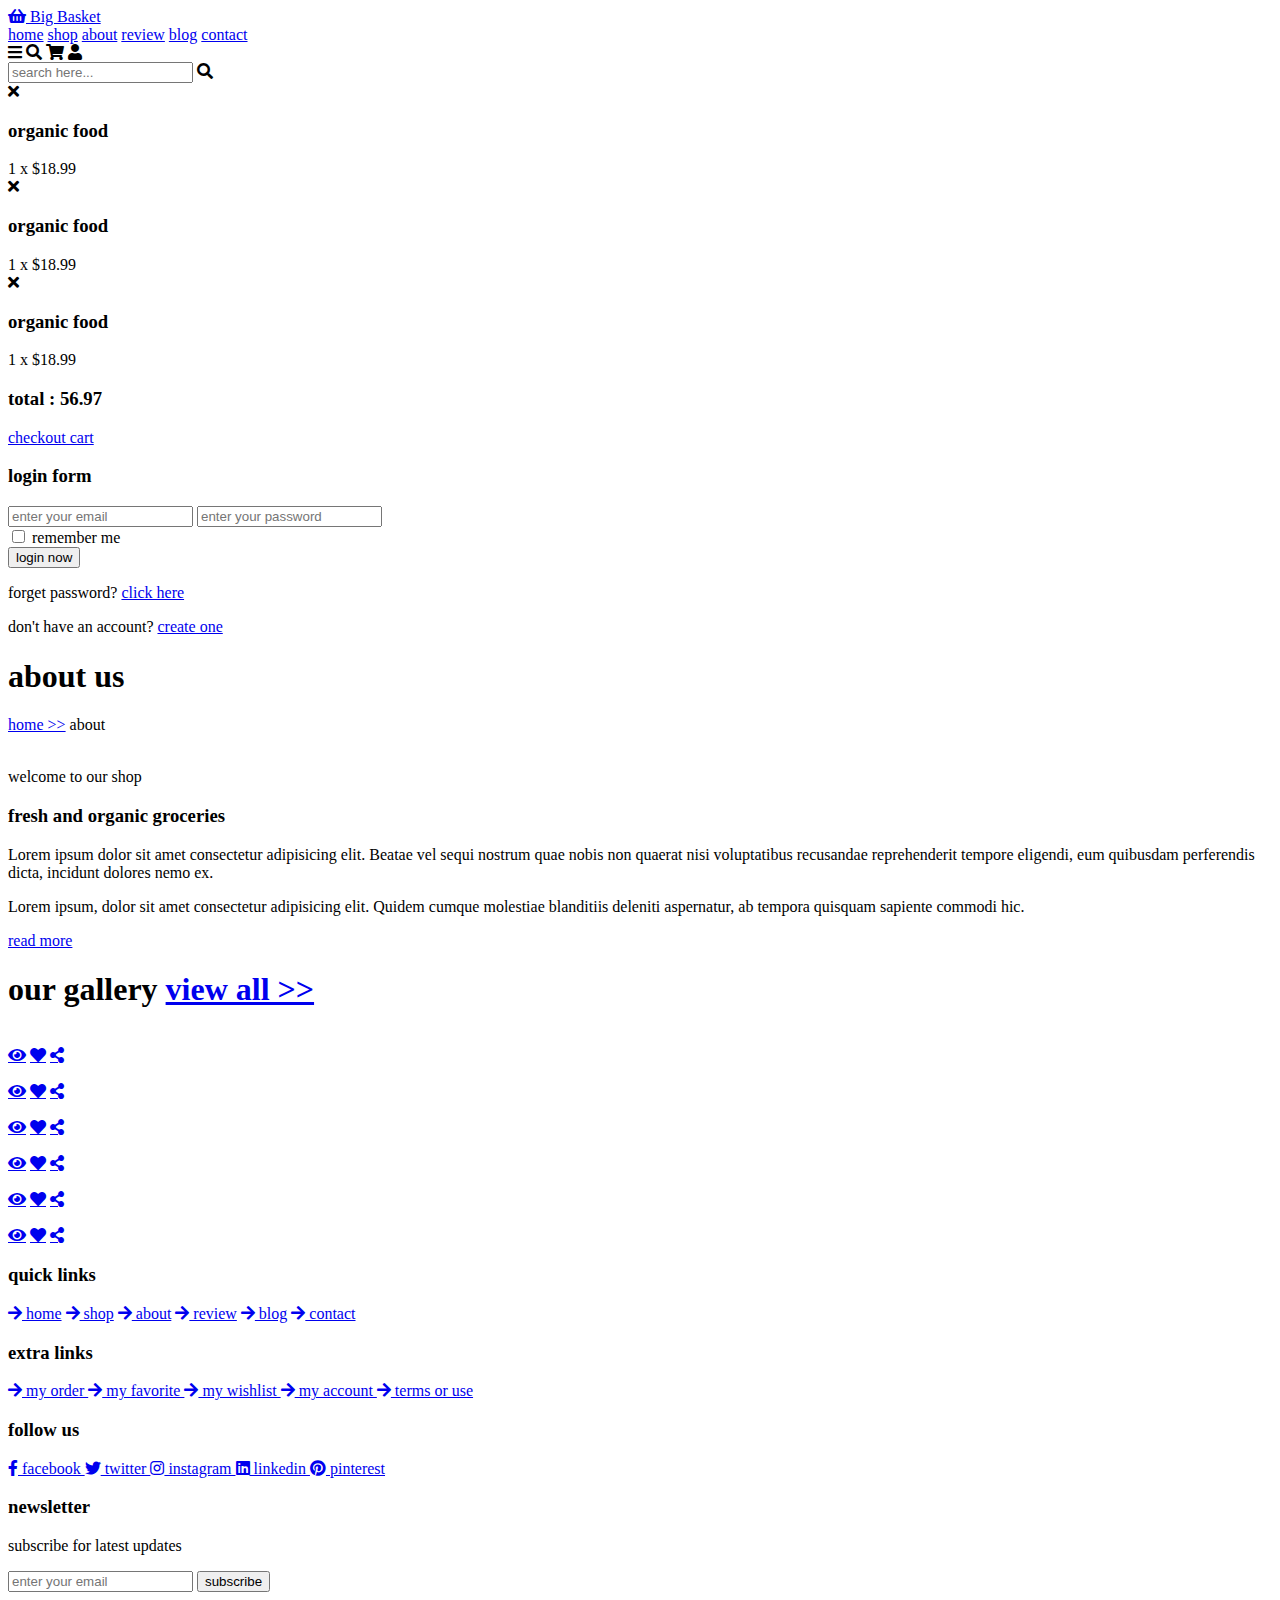
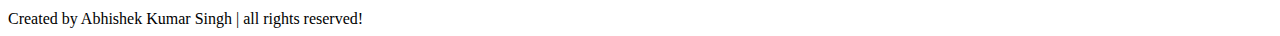
==== about.html @ 2fefd6f9 "Add files via upload" ====
<!DOCTYPE html>
<html lang="en">
<head>
    <meta charset="UTF-8">
    <meta http-equiv="X-UA-Compatible" content="IE=edge">
    <meta name="viewport" content="width=device-width, initial-scale=1.0">
    <title>about</title>

    <!-- font awesome cdn link  -->
    <link rel="stylesheet" href="https://cdnjs.cloudflare.com/ajax/libs/font-awesome/5.15.4/css/all.min.css">

    <!-- custom css file link  -->
    <link rel="stylesheet" href="css/style.css">

</head>
<body>
    
<!-- header section starts  -->

<header class="header">

    <a href="index.html" class="logo"> <i class="fas fa-shopping-basket"></i> Big Basket </a>

    <nav class="navbar">
        <a href="index.html">home</a>
        <a href="shop.html">shop</a>
        <a href="about.html">about</a>
        <a href="review.html">review</a>
        <a href="blog.html">blog</a>
        <a href="contact.html">contact</a>
    </nav>

    <div class="icons">
        <div id="menu-btn" class="fas fa-bars"></div>
        <div id="search-btn" class="fas fa-search"></div>
        <div id="cart-btn" class="fas fa-shopping-cart"></div>
        <div id="login-btn" class="fas fa-user"></div>
    </div>

    <form action="" class="search-form">
        <input type="search" placeholder="search here..." id="search-box">
        <label for="search-box" class="fas fa-search"></label>
    </form>

    <div class="shopping-cart">
        <div class="box">
            <i class="fas fa-times"></i>
            <img src="image/cart-1.jpg" alt="">
            <div class="content">
                <h3>organic food</h3>
                <span class="quantity">1</span>
                <span class="multiply">x</span>
                <span class="price">$18.99</span>
            </div>
        </div>
        <div class="box">
            <i class="fas fa-times"></i>
            <img src="image/cart-2.jpg" alt="">
            <div class="content">
                <h3>organic food</h3>
                <span class="quantity">1</span>
                <span class="multiply">x</span>
                <span class="price">$18.99</span>
            </div>
        </div>
        <div class="box">
            <i class="fas fa-times"></i>
            <img src="image/cart-3.jpg" alt="">
            <div class="content">
                <h3>organic food</h3>
                <span class="quantity">1</span>
                <span class="multiply">x</span>
                <span class="price">$18.99</span>
            </div>
        </div>
        <h3 class="total"> total : <span>56.97</span> </h3>
        <a href="#" class="btn">checkout cart</a>
    </div>

    <form action="" class="login-form">
        <h3>login form</h3>
        <input type="email" placeholder="enter your email" class="box">
        <input type="password" placeholder="enter your password" class="box">
        <div class="remember">
            <input type="checkbox" name="" id="remember-me">
            <label for="remember-me">remember me</label>
        </div>
        <input type="submit" value="login now" class="btn">
        <p>forget password? <a href="#">click here</a></p>
        <p>don't have an account? <a href="#">create one</a></p>
    </form>

</header>

<!-- header section ends -->

<div class="heading">
    <h1>about us</h1>
    <p> <a href="index.html">home >></a> about </p>
</div>

<section class="about">

    <div class="image">
        <img src="image/about-img.jpg" alt="">
    </div>

    <div class="content">
        <span>welcome to our shop</span>
        <h3>fresh and organic groceries</h3>
        <p>Lorem ipsum dolor sit amet consectetur adipisicing elit. Beatae vel sequi nostrum quae nobis non quaerat nisi voluptatibus recusandae reprehenderit tempore eligendi, eum quibusdam perferendis dicta, incidunt dolores nemo ex.</p>
        <p>Lorem ipsum, dolor sit amet consectetur adipisicing elit. Quidem cumque molestiae blanditiis deleniti aspernatur, ab tempora quisquam sapiente commodi hic.</p>
        <a href="#" class="btn">read more</a>
    </div>

</section>

<section class="gallery">

    <h1 class="title"> our <span>gallery</span> <a href="#">view all >></a> </h1>

    <div class="box-container">

        <div class="box">
            <img src="image/gallery-img-1.jpg" alt="">
            <div class="icons">
                <a href="#" class="fas fa-eye"></a>
                <a href="#" class="fas fa-heart"></a>
                <a href="#" class="fas fa-share-alt"></a>
            </div>
        </div>

        <div class="box">
            <img src="image/gallery-img-2.jpg" alt="">
            <div class="icons">
                <a href="#" class="fas fa-eye"></a>
                <a href="#" class="fas fa-heart"></a>
                <a href="#" class="fas fa-share-alt"></a>
            </div>
        </div>

        <div class="box">
            <img src="image/gallery-img-3.jpg" alt="">
            <div class="icons">
                <a href="#" class="fas fa-eye"></a>
                <a href="#" class="fas fa-heart"></a>
                <a href="#" class="fas fa-share-alt"></a>
            </div>
        </div>

        <div class="box">
            <img src="image/gallery-img-4.jpg" alt="">
            <div class="icons">
                <a href="#" class="fas fa-eye"></a>
                <a href="#" class="fas fa-heart"></a>
                <a href="#" class="fas fa-share-alt"></a>
            </div>
        </div>

        <div class="box">
            <img src="image/gallery-img-5.jpg" alt="">
            <div class="icons">
                <a href="#" class="fas fa-eye"></a>
                <a href="#" class="fas fa-heart"></a>
                <a href="#" class="fas fa-share-alt"></a>
            </div>
        </div>

        <div class="box">
            <img src="image/gallery-img-6.jpg" alt="">
            <div class="icons">
                <a href="#" class="fas fa-eye"></a>
                <a href="#" class="fas fa-heart"></a>
                <a href="#" class="fas fa-share-alt"></a>
            </div>
        </div>

    </div>

</section>




















<!-- footer section starts  -->

<section class="footer">

    <div class="box-container">

        <div class="box">
            <h3>quick links</h3>
            <a href="index.html"> <i class="fas fa-arrow-right"></i> home</a>
            <a href="shop.html"> <i class="fas fa-arrow-right"></i> shop</a>
            <a href="about.html"> <i class="fas fa-arrow-right"></i> about</a>
            <a href="review.html"> <i class="fas fa-arrow-right"></i> review</a>
            <a href="blog.html"> <i class="fas fa-arrow-right"></i> blog</a>
            <a href="contact.html"> <i class="fas fa-arrow-right"></i> contact</a>
        </div>

        <div class="box">
            <h3>extra links</h3>
            <a href="#"> <i class="fas fa-arrow-right"></i> my order </a>
            <a href="#"> <i class="fas fa-arrow-right"></i> my favorite </a>
            <a href="#"> <i class="fas fa-arrow-right"></i> my wishlist </a>
            <a href="#"> <i class="fas fa-arrow-right"></i> my account </a>
            <a href="#"> <i class="fas fa-arrow-right"></i> terms or use </a>
        </div>

        <div class="box">
            <h3>follow us</h3>
            <a href="#"> <i class="fab fa-facebook-f"></i> facebook </a>
            <a href="#"> <i class="fab fa-twitter"></i> twitter </a>
            <a href="#"> <i class="fab fa-instagram"></i> instagram </a>
            <a href="#"> <i class="fab fa-linkedin"></i> linkedin </a>
            <a href="#"> <i class="fab fa-pinterest"></i> pinterest </a>
        </div>

        <div class="box">
            <h3>newsletter</h3>
            <p>subscribe for latest updates</p>
            <form action="">
                <input type="email" placeholder="enter your email">
                <input type="submit" value="subscribe" class="btn">
            </form>
            <img src="image/payment.png" class="payment" alt="">
        </div>

    </div>

</section>

<section class="credit">Created by Abhishek Kumar Singh | all rights reserved!</section>

<!-- footer section ends -->













<!-- custom css file link  -->
<script src="js/script.js"></script>

</body>
</html>
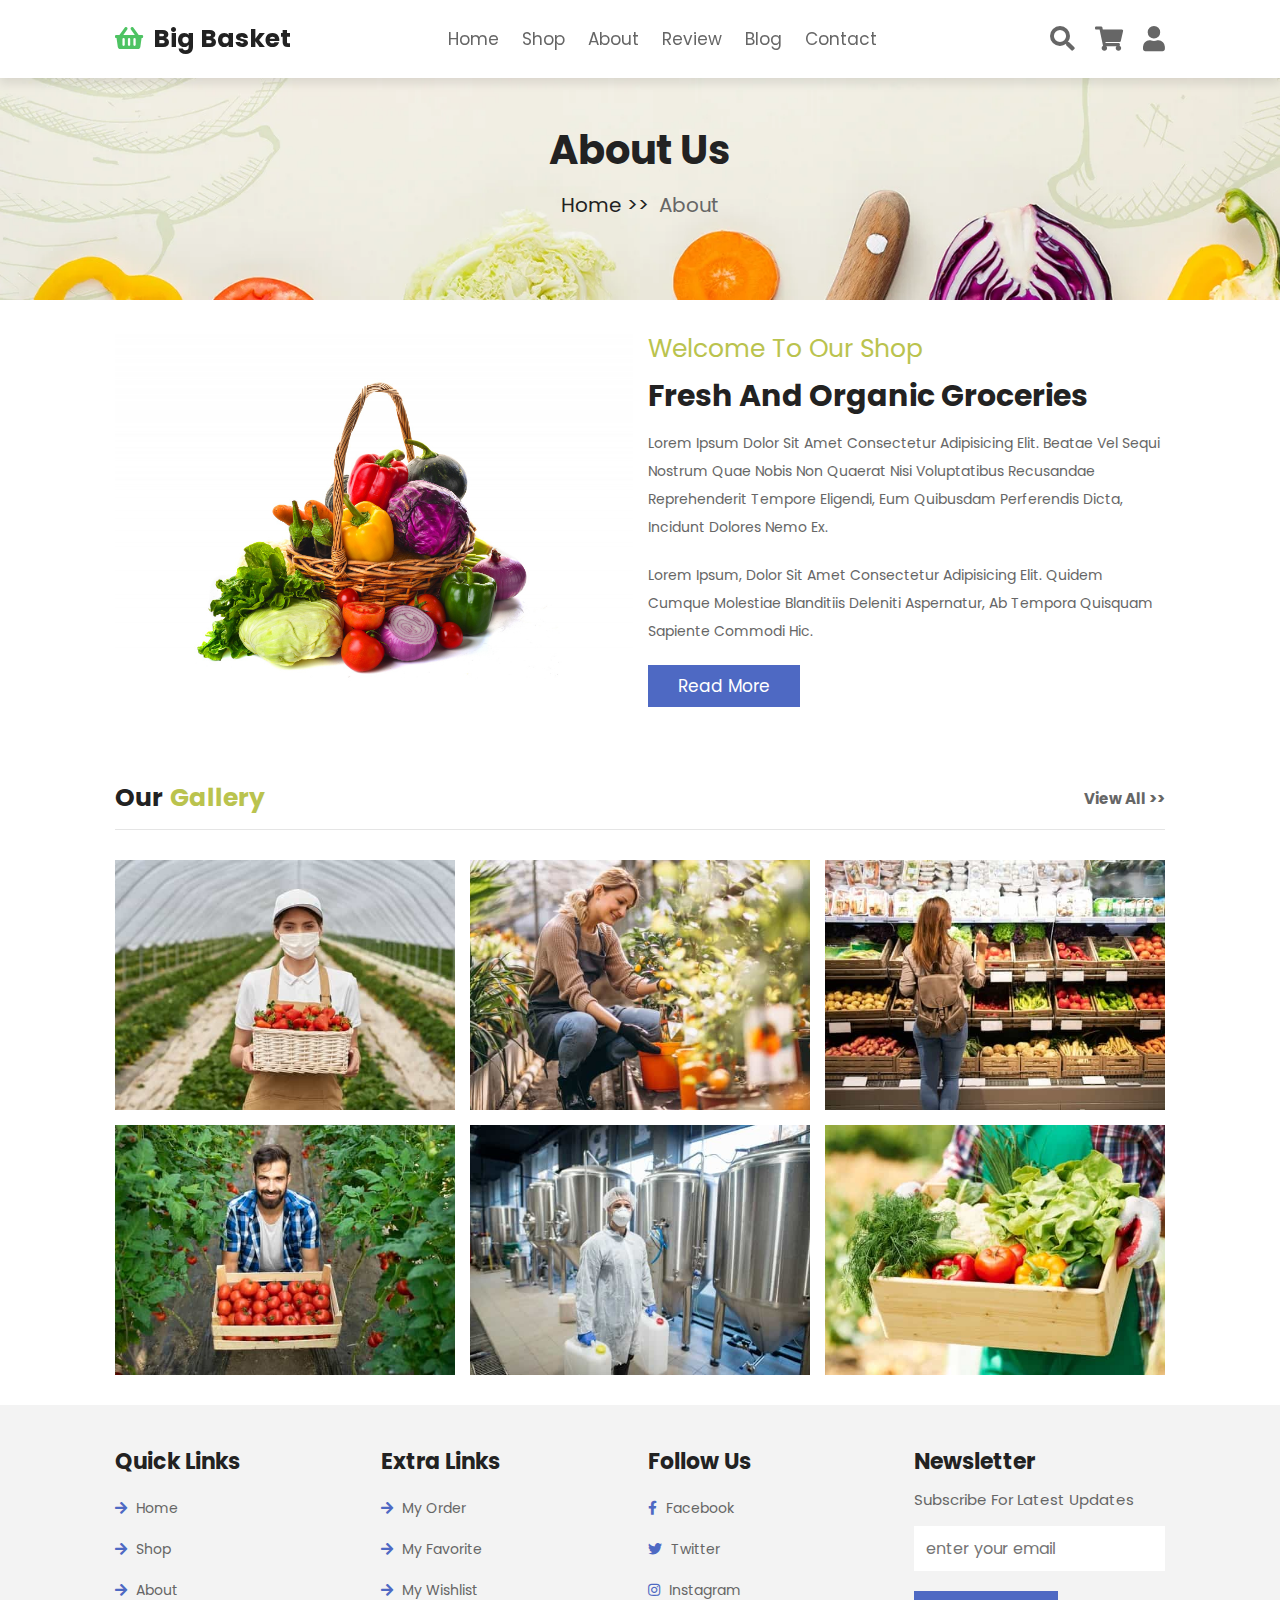
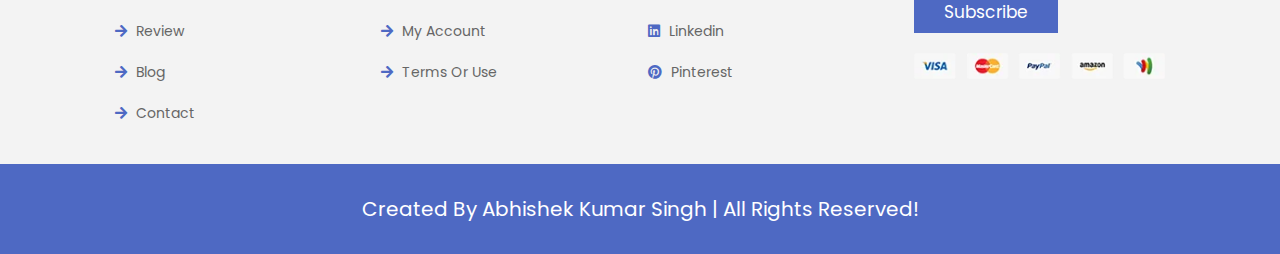
==== commit 95464e69: "Update about.html" ====
--- a/about.html
+++ b/about.html
@@ -10,7 +10,7 @@
     <link rel="stylesheet" href="https://cdnjs.cloudflare.com/ajax/libs/font-awesome/5.15.4/css/all.min.css">
 
     <!-- custom css file link  -->
-    <link rel="stylesheet" href="css/style.css">
+    <link rel="stylesheet" href="style.css">
 
 </head>
 <body>
@@ -263,7 +263,7 @@
 
 
 <!-- custom css file link  -->
-<script src="js/script.js"></script>
+<script src="script.js"></script>
 
 </body>
-</html>+</html>
--- a/style.css
+++ b/style.css
@@ -0,0 +1,1124 @@
+@import url("https://fonts.googleapis.com/css2?family=Poppins:wght@100;300;400;500;600&display=swap");
+* {
+  font-family: 'Poppins', sans-serif;
+  margin: 0;
+  padding: 0;
+  -webkit-box-sizing: border-box;
+          box-sizing: border-box;
+  outline: none;
+  border: none;
+  text-decoration: none;
+  text-transform: capitalize;
+  -webkit-transition: .2s linear;
+  transition: .2s linear;
+}
+
+html {
+  font-size: 62.5%;
+  overflow-x: hidden;
+  scroll-behavior: smooth;
+}
+
+section {
+  padding: 3rem 9%;
+}
+
+.heading {
+  background: url(image/heading-bg.jpg) no-repeat;
+  background-size: cover;
+  background-position: center;
+  text-align: center;
+  padding-top: 12rem;
+  padding-bottom: 8rem;
+  background-color: #bac34e;
+}
+
+.heading h1 {
+  color: #222;
+  font-size: 4rem;
+}
+
+.heading p {
+  padding-top: 1rem;
+  font-size: 2rem;
+  color: #666;
+}
+
+.heading p a {
+  color: #222;
+  padding-right: .5rem;
+}
+
+.heading p a:hover {
+  color:#bac34e;
+}
+
+.title {
+  display: -webkit-box;
+  display: -ms-flexbox;
+  display: flex;
+  -webkit-box-align: center;
+      -ms-flex-align: center;
+          align-items: center;
+  font-size: 2.5rem;
+  margin-bottom: 3rem;
+  padding: 1.2rem 0;
+  border-bottom: 0.1rem solid rgba(0, 0, 0, 0.1);
+  color: #222;
+}
+
+.title span {
+  color: #bac34e;
+  padding-left: .7rem;
+}
+
+.title a {
+  margin-left: auto;
+  color: #666;
+  font-size: 1.5rem;
+}
+
+.title a:hover {
+  color: #bac34e;
+}
+
+.btn {
+  margin-top: 1rem;
+  display: inline-block;
+  padding: .8rem 3rem;
+  background:#4e69c3;
+  color: #fff;
+  font-size: 1.7rem;
+  cursor: pointer;
+}
+
+.btn:hover {
+  background: #222;
+}
+
+.header {
+  position: fixed;
+  top: 0;
+  left: 0;
+  right: 0;
+  z-index: 1000;
+  background: #fff;
+  -webkit-box-shadow: 0 0.5rem 1rem rgba(0, 0, 0, 0.1);
+          box-shadow: 0 0.5rem 1rem rgba(0, 0, 0, 0.1);
+  display: -webkit-box;
+  display: -ms-flexbox;
+  display: flex;
+  -webkit-box-align: center;
+      -ms-flex-align: center;
+          align-items: center;
+  -webkit-box-pack: justify;
+      -ms-flex-pack: justify;
+          justify-content: space-between;
+  padding: 2rem 9%;
+}
+
+.header .logo {
+  font-size: 2.5rem;
+  font-weight: bolder;
+  color: #222;
+}
+
+.header .logo i {
+  color: #4ec363;
+  padding-right: .5rem;
+}
+
+.header .navbar a {
+  font-size: 1.7rem;
+  color: #666;
+  margin: 0 1rem;
+}
+
+.header .navbar a:hover {
+  color:#4e69c3;
+}
+
+.header .icons div {
+  font-size: 2.5rem;
+  margin-left: 1.7rem;
+  cursor: pointer;
+  color: #666;
+}
+
+.header .icons div:hover {
+  color:#4e69c3;
+}
+
+.header .search-form {
+  position: absolute;
+  top: -115%;
+  right: 2rem;
+  width: 50rem;
+  border-radius: .5rem;
+  display: -webkit-box;
+  display: -ms-flexbox;
+  display: flex;
+  -webkit-box-align: center;
+      -ms-flex-align: center;
+          align-items: center;
+  height: 5.5rem;
+  -webkit-box-shadow: 0 0.5rem 1rem rgba(0, 0, 0, 0.1);
+          box-shadow: 0 0.5rem 1rem rgba(0, 0, 0, 0.1);
+  background: #fff;
+}
+
+.header .search-form.active {
+  top: 115%;
+}
+
+.header .search-form input {
+  height: 100%;
+  width: 100%;
+  padding: 0 1.2rem;
+  font-size: 1.6rem;
+  color: #222;
+  text-transform: none;
+}
+
+.header .search-form label {
+  font-size: 2.5rem;
+  margin-right: 1.7rem;
+  cursor: pointer;
+  color: #666;
+}
+
+.header .search-form label:hover {
+  color: #bac34e;
+}
+
+.header .shopping-cart {
+  position: absolute;
+  top: 115%;
+  right: -105%;
+  background: #fff;
+  border-radius: .5rem;
+  -webkit-box-shadow: 0 0.5rem 1rem rgba(0, 0, 0, 0.1);
+          box-shadow: 0 0.5rem 1rem rgba(0, 0, 0, 0.1);
+  width: 35rem;
+  padding: 2rem;
+}
+
+.header .shopping-cart.active {
+  right: 2rem;
+  -webkit-transition: .4s linear;
+  transition: .4s linear;
+}
+
+.header .shopping-cart .box {
+  display: -webkit-box;
+  display: -ms-flexbox;
+  display: flex;
+  -webkit-box-align: center;
+      -ms-flex-align: center;
+          align-items: center;
+  gap: 1.5rem;
+  margin-bottom: 1.5rem;
+  position: relative;
+}
+
+.header .shopping-cart .box .fa-times {
+  position: absolute;
+  top: 50%;
+  right: 2rem;
+  -webkit-transform: translateY(-50%);
+          transform: translateY(-50%);
+  font-size: 2rem;
+  color: #666;
+  cursor: pointer;
+}
+
+.header .shopping-cart .box .fa-times:hover {
+  color: #bac34e;
+}
+
+.header .shopping-cart .box img {
+  height: 10rem;
+}
+
+.header .shopping-cart .box .content h3 {
+  font-size: 1.7rem;
+  padding-bottom: .5rem;
+  color: #222;
+}
+
+.header .shopping-cart .box .content span {
+  font-size: 1.5rem;
+  color: #666;
+}
+
+.header .shopping-cart .box .content span.multiply {
+  margin: 0 .5rem;
+}
+
+.header .shopping-cart .total {
+  color: #666;
+  text-align: center;
+  font-size: 2.2rem;
+}
+
+.header .shopping-cart .total span {
+  color: #222;
+}
+
+.header .shopping-cart .btn {
+  text-align: center;
+  width: 100%;
+}
+
+.header .login-form {
+  position: absolute;
+  top: 115%;
+  right: -105%;
+  background: #fff;
+  border-radius: .5rem;
+  -webkit-box-shadow: 0 0.5rem 1rem rgba(0, 0, 0, 0.1);
+          box-shadow: 0 0.5rem 1rem rgba(0, 0, 0, 0.1);
+  width: 35rem;
+  padding: 2rem;
+}
+
+.header .login-form.active {
+  right: 2rem;
+  -webkit-transition: .4s linear;
+  transition: .4s linear;
+}
+
+.header .login-form h3 {
+  color: #222;
+  text-transform: uppercase;
+  font-size: 2.2rem;
+  text-align: center;
+  margin-bottom: .7rem;
+}
+
+.header .login-form .box {
+  margin: .7rem 0;
+  border: 0.1rem solid rgba(0, 0, 0, 0.1);
+  padding: 1rem 1.2rem;
+  font-size: 1.5rem;
+  color: #222;
+  text-transform: none;
+  width: 100%;
+}
+
+.header .login-form .remember {
+  display: -webkit-box;
+  display: -ms-flexbox;
+  display: flex;
+  -webkit-box-align: center;
+      -ms-flex-align: center;
+          align-items: center;
+  gap: .5rem;
+  margin: .7rem 0;
+}
+
+.header .login-form .remember label {
+  font-size: 1.5rem;
+  color: #666;
+  cursor: pointer;
+}
+
+.header .login-form .btn {
+  margin: 1rem 0;
+  width: 100%;
+  text-align: center;
+}
+
+.header .login-form p {
+  color: #666;
+  padding-top: .7rem;
+  font-size: 1.4rem;
+}
+
+.header .login-form p a {
+  color: #bac34e;
+}
+
+.header .login-form p a:hover {
+  text-decoration: underline;
+}
+
+#menu-btn {
+  display: none;
+}
+
+@-webkit-keyframes fadeLeft {
+  0% {
+    -webkit-transform: translateX(-5rem);
+            transform: translateX(-5rem);
+    opacity: 0;
+  }
+}
+
+@keyframes fadeLeft {
+  0% {
+    -webkit-transform: translateX(-5rem);
+            transform: translateX(-5rem);
+    opacity: 0;
+  }
+}
+
+@-webkit-keyframes fadeUp {
+  0% {
+    -webkit-transform: scale(0.5);
+            transform: scale(0.5);
+    opacity: 0;
+  }
+}
+
+@keyframes fadeUp {
+  0% {
+    -webkit-transform: scale(0.5);
+            transform: scale(0.5);
+    opacity: 0;
+  }
+}
+
+.home {
+  padding-top: 14rem;
+  background: url(../image/home-bg.jpg) no-repeat;
+  background-size: cover;
+  background-position: center;
+  position: relative;
+  background-attachment: fixed;
+}
+
+.home .slides-container .slide {
+  display: -webkit-box;
+  display: -ms-flexbox;
+  display: flex;
+  -webkit-box-align: center;
+      -ms-flex-align: center;
+          align-items: center;
+  -ms-flex-wrap: wrap;
+      flex-wrap: wrap;
+  gap: 1.5rem;
+  display: none;
+}
+
+.home .slides-container .slide.active {
+  display: -webkit-box;
+  display: -ms-flexbox;
+  display: flex;
+}
+
+.home .slides-container .slide .content {
+  -webkit-box-flex: 1;
+      -ms-flex: 1 1 40rem;
+          flex: 1 1 40rem;
+  -webkit-animation: fadeLeft .4s linear .4s backwards;
+          animation: fadeLeft .4s linear .4s backwards;
+}
+
+.home .slides-container .slide .content span {
+  color: #666;
+  font-size: 2.5rem;
+}
+
+.home .slides-container .slide .content h3 {
+  font-size: 6rem;
+  color: #222;
+  padding: .5rem 0;
+}
+
+.home .slides-container .slide .image {
+  -webkit-box-flex: 1;
+      -ms-flex: 1 1 40rem;
+          flex: 1 1 40rem;
+  margin: 3rem 0;
+}
+
+.home .slides-container .slide .image img {
+  width: 100%;
+  -webkit-animation: fadeUp .4s linear;
+          animation: fadeUp .4s linear;
+}
+
+.home #next-slide,
+.home #prev-slide {
+  position: absolute;
+  top: 50%;
+  -webkit-transform: translateY(-50%);
+          transform: translateY(-50%);
+  height: 5rem;
+  width: 5rem;
+  line-height: 5rem;
+  -webkit-box-shadow: 0 0.5rem 1rem rgba(0, 0, 0, 0.1);
+          box-shadow: 0 0.5rem 1rem rgba(0, 0, 0, 0.1);
+  text-align: center;
+  background: #fff;
+  font-size: 3rem;
+  color: #222;
+  cursor: pointer;
+}
+
+.home #next-slide:hover,
+.home #prev-slide:hover {
+  background: #bac34e;
+  color: #fff;
+}
+
+.home #prev-slide {
+  left: 2rem;
+}
+
+.home #next-slide {
+  right: 2rem;
+}
+
+.banner-container {
+  display: -ms-grid;
+  display: grid;
+  -ms-grid-columns: (minmax(32rem, 1fr))[auto-fit];
+      grid-template-columns: repeat(auto-fit, minmax(32rem, 1fr));
+  gap: 1.5rem;
+}
+
+.banner-container .banner {
+  position: relative;
+  height: 25rem;
+  overflow: hidden;
+}
+
+.banner-container .banner:hover img {
+  -webkit-transform: scale(1.2);
+          transform: scale(1.2);
+}
+
+.banner-container .banner img {
+  height: 100%;
+  width: 100%;
+  -o-object-fit: cover;
+     object-fit: cover;
+}
+
+.banner-container .banner .content {
+  position: absolute;
+  top: 50%;
+  left: 2rem;
+  -webkit-transform: translateY(-50%);
+          transform: translateY(-50%);
+}
+
+.banner-container .banner .content span {
+  color: #666;
+  font-size: 1.5rem;
+}
+
+.banner-container .banner .content h3 {
+  font-size: 2rem;
+  padding-top: .5rem;
+  color: #222;
+}
+
+.banner-container .banner .content .btn {
+  padding: .8rem 2.5rem;
+}
+
+.category .box-container {
+  display: -ms-grid;
+  display: grid;
+  -ms-grid-columns: (minmax(16rem, 1fr))[auto-fit];
+      grid-template-columns: repeat(auto-fit, minmax(16rem, 1fr));
+  gap: 1.5rem;
+  padding: 4rem 0;
+}
+
+.category .box-container .box {
+  text-align: center;
+}
+
+.category .box-container .box img {
+  height: 15rem;
+}
+
+.category .box-container .box h3 {
+  font-size: 2rem;
+  margin: 1rem 0;
+  color: #666;
+}
+
+.category .box-container .box:hover h3 {
+  color: #bac34e;
+}
+
+.products .box-container {
+  display: -ms-grid;
+  display: grid;
+  -ms-grid-columns: (minmax(25rem, 1fr))[auto-fit];
+      grid-template-columns: repeat(auto-fit, minmax(25rem, 1fr));
+  gap: 1.5rem;
+}
+
+.products .box-container .box {
+  position: relative;
+  background: #f3f3f3;
+  text-align: center;
+  overflow: hidden;
+}
+
+.products .box-container .box:hover .icons {
+  top: 0;
+}
+
+.products .box-container .box .icons {
+  position: absolute;
+  top: -105%;
+  left: 0;
+  height: 30rem;
+  width: 100%;
+  display: -webkit-box;
+  display: -ms-flexbox;
+  display: flex;
+  -webkit-box-align: center;
+      -ms-flex-align: center;
+          align-items: center;
+  -webkit-box-pack: center;
+      -ms-flex-pack: center;
+          justify-content: center;
+  background: rgba(243, 243, 243, 0.8);
+  gap: 1rem;
+}
+
+.products .box-container .box .icons a {
+  font-size: 2rem;
+  height: 5rem;
+  width: 5rem;
+  line-height: 5rem;
+  background: #fff;
+  -webkit-box-shadow: 0 0.5rem 1rem rgba(0, 0, 0, 0.1);
+          box-shadow: 0 0.5rem 1rem rgba(0, 0, 0, 0.1);
+  color: #666;
+}
+
+.products .box-container .box .icons a:hover {
+  background: #bac34e;
+  color: #fff;
+}
+
+.products .box-container .box .image {
+  height: 30rem;
+  width: 100%;
+  overflow: hidden;
+}
+
+.products .box-container .box .image img {
+  height: 100%;
+  width: 100%;
+  -o-object-fit: cover;
+     object-fit: cover;
+}
+
+.products .box-container .box .content {
+  padding: 1.5rem;
+}
+
+.products .box-container .box .content h3 {
+  font-size: 2rem;
+  color: #222;
+}
+
+.products .box-container .box .content .price {
+  font-size: 2rem;
+  color: #222;
+  padding: 1rem 0;
+}
+
+.products .box-container .box .content .stars i {
+  font-size: 1.7rem;
+  color: #bac34e;
+}
+
+.about {
+  display: -webkit-box;
+  display: -ms-flexbox;
+  display: flex;
+  -webkit-box-align: center;
+      -ms-flex-align: center;
+          align-items: center;
+  -ms-flex-wrap: wrap;
+      flex-wrap: wrap;
+  gap: 1.5rem;
+}
+
+.about .image {
+  -webkit-box-flex: 1;
+      -ms-flex: 1 1 40rem;
+          flex: 1 1 40rem;
+}
+
+.about .image img {
+  width: 100%;
+}
+
+.about .content {
+  -webkit-box-flex: 1;
+      -ms-flex: 1 1 40rem;
+          flex: 1 1 40rem;
+}
+
+.about .content span {
+  color: #bac34e;
+  font-size: 2.5rem;
+}
+
+.about .content h3 {
+  color: #222;
+  font-size: 3rem;
+  padding-top: .5rem;
+}
+
+.about .content p {
+  color: #666;
+  font-size: 1.4rem;
+  line-height: 2;
+  padding: 1rem 0;
+}
+
+.gallery .box-container {
+  display: -ms-grid;
+  display: grid;
+  -ms-grid-columns: (minmax(30rem, 1fr))[auto-fit];
+      grid-template-columns: repeat(auto-fit, minmax(30rem, 1fr));
+  gap: 1.5rem;
+}
+
+.gallery .box-container .box {
+  height: 25rem;
+  overflow: hidden;
+  position: relative;
+}
+
+.gallery .box-container .box img {
+  height: 100%;
+  width: 100%;
+  -o-object-fit: cover;
+     object-fit: cover;
+}
+
+.gallery .box-container .box:hover img {
+  -webkit-transform: scale(1.2);
+          transform: scale(1.2);
+}
+
+.gallery .box-container .box:hover .icons {
+  bottom: 0;
+}
+
+.gallery .box-container .box .icons {
+  text-align: center;
+  background: rgba(0, 0, 0, 0.7);
+  padding: 1.5rem 0;
+  position: absolute;
+  bottom: -6rem;
+  left: 0;
+  right: 0;
+  z-index: 10;
+}
+
+.gallery .box-container .box .icons a {
+  font-size: 2.5rem;
+  color: #fff;
+  margin: 0 1.5rem;
+}
+
+.gallery .box-container .box .icons a:hover {
+  color: #bac34e;
+}
+
+.info-container {
+  display: -ms-grid;
+  display: grid;
+  -ms-grid-columns: (minmax(27rem, 1fr))[auto-fit];
+      grid-template-columns: repeat(auto-fit, minmax(27rem, 1fr));
+  gap: 1.5rem;
+}
+
+.info-container .info {
+  display: -webkit-box;
+  display: -ms-flexbox;
+  display: flex;
+  -webkit-box-align: center;
+      -ms-flex-align: center;
+          align-items: center;
+  gap: 1.5rem;
+  padding: 2rem 0;
+}
+
+.info-container .info img {
+  height: 7rem;
+}
+
+.info-container .info .content h3 {
+  font-size: 2rem;
+  color: #222;
+  padding-bottom: .5rem;
+}
+
+.info-container .info .content span {
+  font-size: 1.5rem;
+  color: #666;
+}
+
+.review {
+  display: -ms-grid;
+  display: grid;
+  -ms-grid-columns: (minmax(30rem, 1fr))[auto-fit];
+      grid-template-columns: repeat(auto-fit, minmax(30rem, 1fr));
+  gap: 1.5rem;
+}
+
+.review .box {
+  padding: 2rem;
+  border: 0.1rem solid rgba(0, 0, 0, 0.1);
+}
+
+.review .box .user {
+  display: -webkit-box;
+  display: -ms-flexbox;
+  display: flex;
+  -webkit-box-align: center;
+      -ms-flex-align: center;
+          align-items: center;
+  gap: 1.5rem;
+  margin-bottom: 1.5rem;
+}
+
+.review .box .user img {
+  height: 7rem;
+  width: 7rem;
+  border-radius: 50%;
+}
+
+.review .box .user h3 {
+  font-size: 2.2rem;
+  color: #222;
+}
+
+.review .box .user span {
+  font-size: 1.4rem;
+  color: #bac34e;
+}
+
+.review .box p {
+  font-size: 1.4rem;
+  color: #666;
+  line-height: 2;
+}
+
+.blogs .box-container {
+  display: -ms-grid;
+  display: grid;
+  -ms-grid-columns: (minmax(30rem, 1fr))[auto-fit];
+      grid-template-columns: repeat(auto-fit, minmax(30rem, 1fr));
+  gap: 1.5rem;
+}
+
+.blogs .box-container .box {
+  border: 0.1rem solid rgba(0, 0, 0, 0.1);
+}
+
+.blogs .box-container .box:hover .image img {
+  -webkit-transform: scale(1.2);
+          transform: scale(1.2);
+}
+
+.blogs .box-container .box .image {
+  height: 25rem;
+  width: 100%;
+  overflow: hidden;
+}
+
+.blogs .box-container .box .image img {
+  height: 100%;
+  width: 100%;
+  -o-object-fit: cover;
+     object-fit: cover;
+}
+
+.blogs .box-container .box .content {
+  padding: 2rem 1.5rem;
+}
+
+.blogs .box-container .box .content .icons {
+  border-bottom: 0.1rem solid rgba(0, 0, 0, 0.1);
+  padding-bottom: 1.7rem;
+  margin-bottom: 1.7rem;
+  display: -webkit-box;
+  display: -ms-flexbox;
+  display: flex;
+  -webkit-box-align: center;
+      -ms-flex-align: center;
+          align-items: center;
+  -webkit-box-pack: justify;
+      -ms-flex-pack: justify;
+          justify-content: space-between;
+}
+
+.blogs .box-container .box .content .icons a {
+  font-size: 1.4rem;
+  color: #666;
+}
+
+.blogs .box-container .box .content .icons a:hover {
+  color: #bac34e;
+}
+
+.blogs .box-container .box .content .icons a i {
+  color: #bac34e;
+  padding-right: .5rem;
+}
+
+.blogs .box-container .box .content h3 {
+  font-size: 2.2rem;
+  color: #222;
+}
+
+.blogs .box-container .box .content p {
+  font-size: 1.4rem;
+  color: #666;
+  line-height: 2;
+  padding: 1rem 0;
+}
+
+.contact .icons-container {
+  display: -ms-grid;
+  display: grid;
+  -ms-grid-columns: (minmax(29rem, 1fr))[auto-fit];
+      grid-template-columns: repeat(auto-fit, minmax(29rem, 1fr));
+  gap: 1.5rem;
+}
+
+.contact .icons-container .icons {
+  text-align: center;
+  border: 0.1rem solid rgba(0, 0, 0, 0.1);
+  padding: 2rem;
+}
+
+.contact .icons-container .icons i {
+  height: 6rem;
+  width: 6rem;
+  line-height: 6rem;
+  font-size: 2.5rem;
+  background: #bac34e;
+  color: #fff;
+  border-radius: 50%;
+}
+
+.contact .icons-container .icons h3 {
+  color: #222;
+  font-size: 2rem;
+  padding: 1rem 0;
+}
+
+.contact .icons-container .icons p {
+  color: #666;
+  font-size: 1.5rem;
+  line-height: 2;
+}
+
+.contact .row {
+  display: -webkit-box;
+  display: -ms-flexbox;
+  display: flex;
+  -ms-flex-wrap: wrap;
+      flex-wrap: wrap;
+  gap: 1.5rem;
+  margin-top: 2rem;
+}
+
+.contact .row form {
+  padding: 2rem;
+  border: 0.1rem solid rgba(0, 0, 0, 0.1);
+  -webkit-box-flex: 1;
+      -ms-flex: 1 1 40rem;
+          flex: 1 1 40rem;
+}
+
+.contact .row form h3 {
+  font-size: 2.5rem;
+  padding-bottom: 1rem;
+  color: #222;
+}
+
+.contact .row form .inputBox {
+  display: -webkit-box;
+  display: -ms-flexbox;
+  display: flex;
+  -webkit-box-pack: justify;
+      -ms-flex-pack: justify;
+          justify-content: space-between;
+  -ms-flex-wrap: wrap;
+      flex-wrap: wrap;
+}
+
+.contact .row form .inputBox input {
+  width: 49%;
+}
+
+.contact .row form .inputBox .box,
+.contact .row form textarea {
+  padding: 1rem 1.2rem;
+  font-size: 1.6rem;
+  border: 0.1rem solid rgba(0, 0, 0, 0.1);
+  color: #222;
+  text-transform: none;
+  margin: .7rem 0;
+}
+
+.contact .row form textarea {
+  width: 100%;
+  height: 15rem;
+  resize: none;
+}
+
+.contact .row .map {
+  -webkit-box-flex: 1;
+      -ms-flex: 1 1 40rem;
+          flex: 1 1 40rem;
+  width: 100%;
+}
+
+.footer {
+  background: #f3f3f3;
+}
+
+.footer .box-container {
+  display: -ms-grid;
+  display: grid;
+  -ms-grid-columns: (minmax(25rem, 1fr))[auto-fit];
+      grid-template-columns: repeat(auto-fit, minmax(25rem, 1fr));
+  gap: 1.5rem;
+}
+
+.footer .box-container .box h3 {
+  font-size: 2.2rem;
+  color: #222;
+  padding: 1rem 0;
+}
+
+.footer .box-container .box p {
+  font-size: 1.5rem;
+  color: #666;
+  padding-bottom: .5rem;
+}
+
+.footer .box-container .box a {
+  font-size: 1.4rem;
+  color: #666;
+  padding: 1rem 0;
+  display: block;
+}
+
+.footer .box-container .box a:hover {
+  color:#4e69c3;
+}
+
+.footer .box-container .box a:hover i {
+  padding-right: 2rem;
+}
+
+.footer .box-container .box a i {
+  padding-right: .5rem;
+  color:#4e69c3;
+}
+
+.footer .box-container .box form input[type="email"] {
+  width: 100%;
+  padding: 1rem 1.2rem;
+  font-size: 1.6rem;
+  color: #222;
+  margin: 1rem 0;
+  text-transform: none;
+}
+
+.footer .box-container .box .payment {
+  width: 100%;
+  margin-top: 2rem;
+}
+
+.credit {
+  text-align: center;
+  background:#4e69c3;
+  color: #fff;
+  font-size: 2rem;
+}
+
+@media (max-width: 991px) {
+  html {
+    font-size: 55%;
+  }
+  .header {
+    padding: 2rem;
+  }
+  section {
+    padding: 3rem 2rem;
+  }
+  .home #next-slide,
+  .home #prev-slide {
+    -webkit-transform: translateY(0);
+            transform: translateY(0);
+    top: 88%;
+  }
+  .home #prev-slide {
+    left: auto;
+    right: 8rem;
+  }
+}
+
+@media (max-width: 768px) {
+  #menu-btn {
+    display: inline-block;
+  }
+  .header .search-form {
+    width: 100%;
+    right: 0;
+    border-radius: 0;
+  }
+  .header .search-form.active {
+    top: 99%;
+    border-top: 0.1rem solid rgba(0, 0, 0, 0.1);
+    border-bottom: 0.1rem solid rgba(0, 0, 0, 0.1);
+  }
+  .header .navbar {
+    position: absolute;
+    top: 99%;
+    left: 0;
+    right: 0;
+    background: #fff;
+    border-top: 0.1rem solid rgba(0, 0, 0, 0.1);
+    border-bottom: 0.1rem solid rgba(0, 0, 0, 0.1);
+    -webkit-clip-path: polygon(0 0, 100% 0, 100% 0, 0 0);
+            clip-path: polygon(0 0, 100% 0, 100% 0, 0 0);
+  }
+  .header .navbar.active {
+    -webkit-clip-path: polygon(0 0, 100% 0, 100% 100%, 0% 100%);
+            clip-path: polygon(0 0, 100% 0, 100% 100%, 0% 100%);
+  }
+  .header .navbar a {
+    margin: 1.5rem;
+    padding: 1.5rem;
+    background: #f3f3f3;
+    font-size: 2rem;
+    display: block;
+    border-radius: .5rem;
+  }
+}
+
+@media (max-width: 450px) {
+  html {
+    font-size: 50%;
+  }
+  .home .slides-container .slide .content h3 {
+    font-size: 5rem;
+  }
+  .contact .row form .inputBox input {
+    width: 100%;
+  }
+}
+/*# sourceMappingURL=style.css.map */
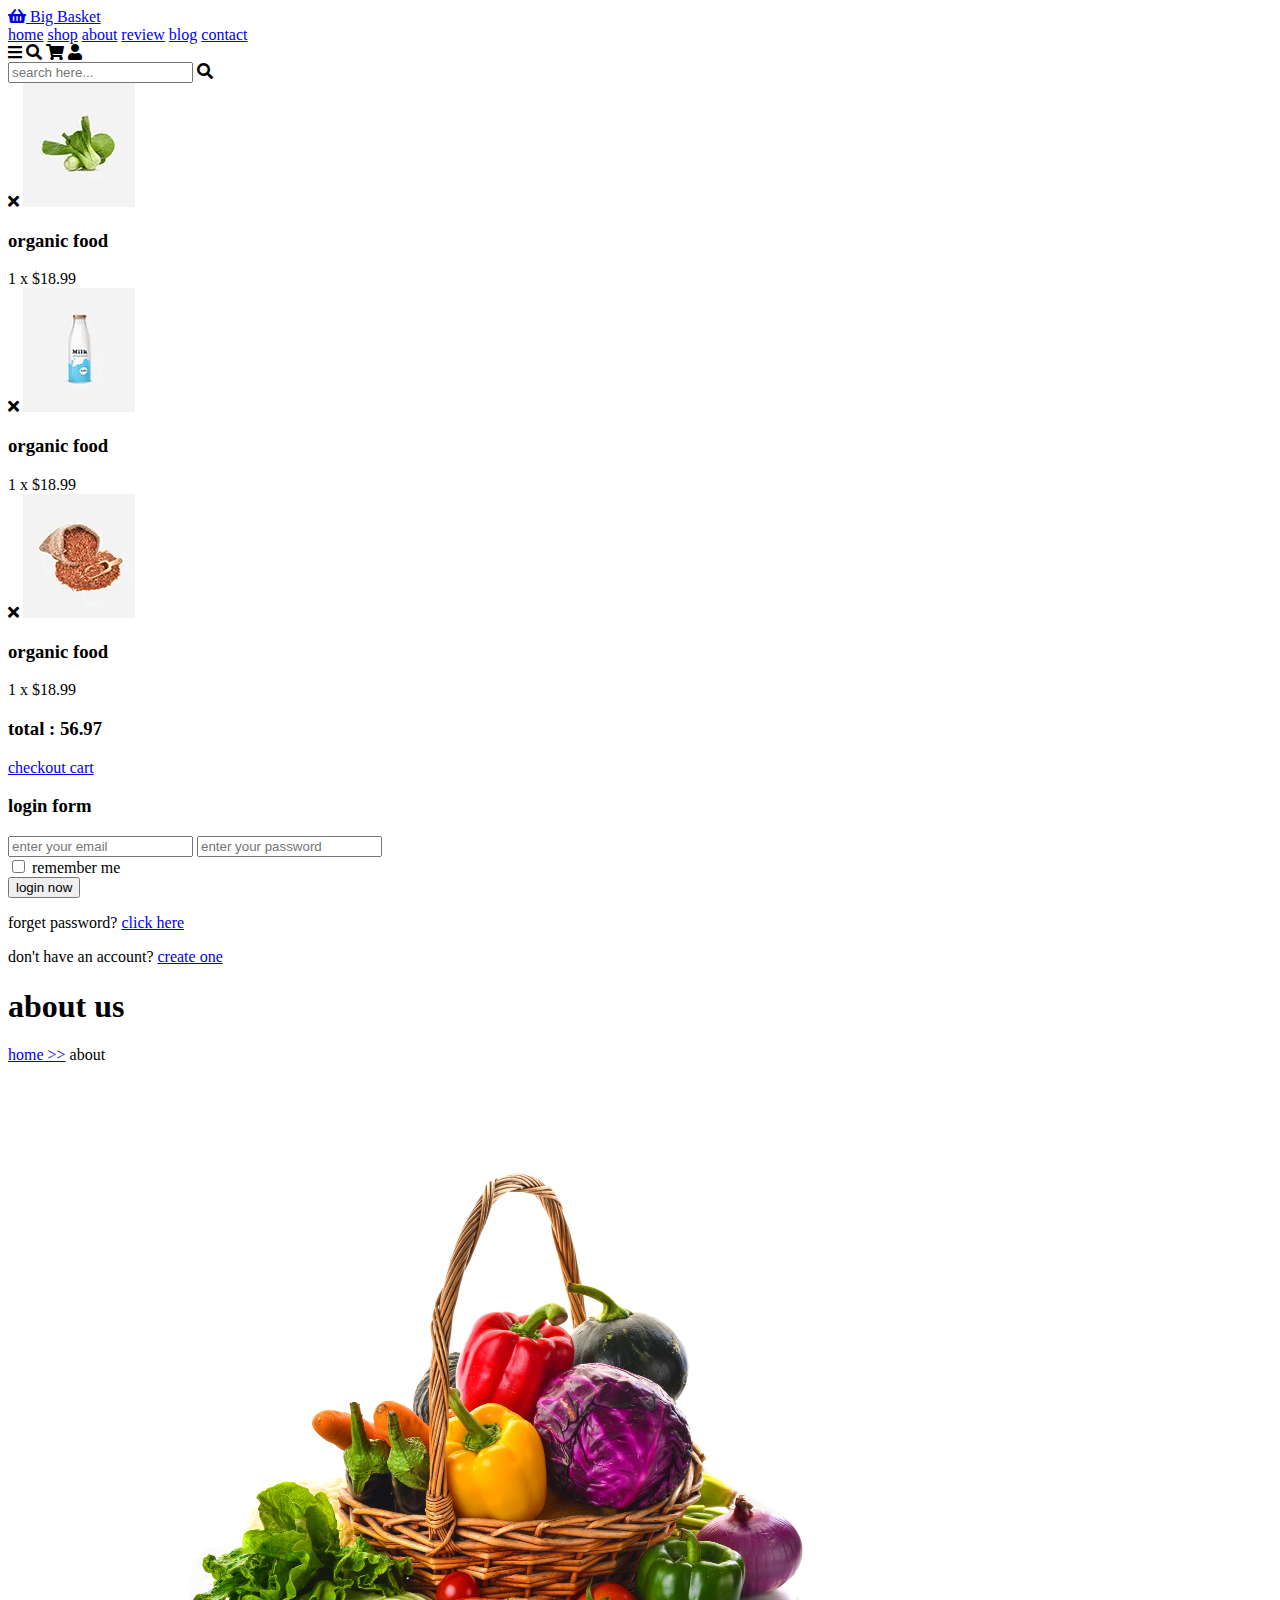
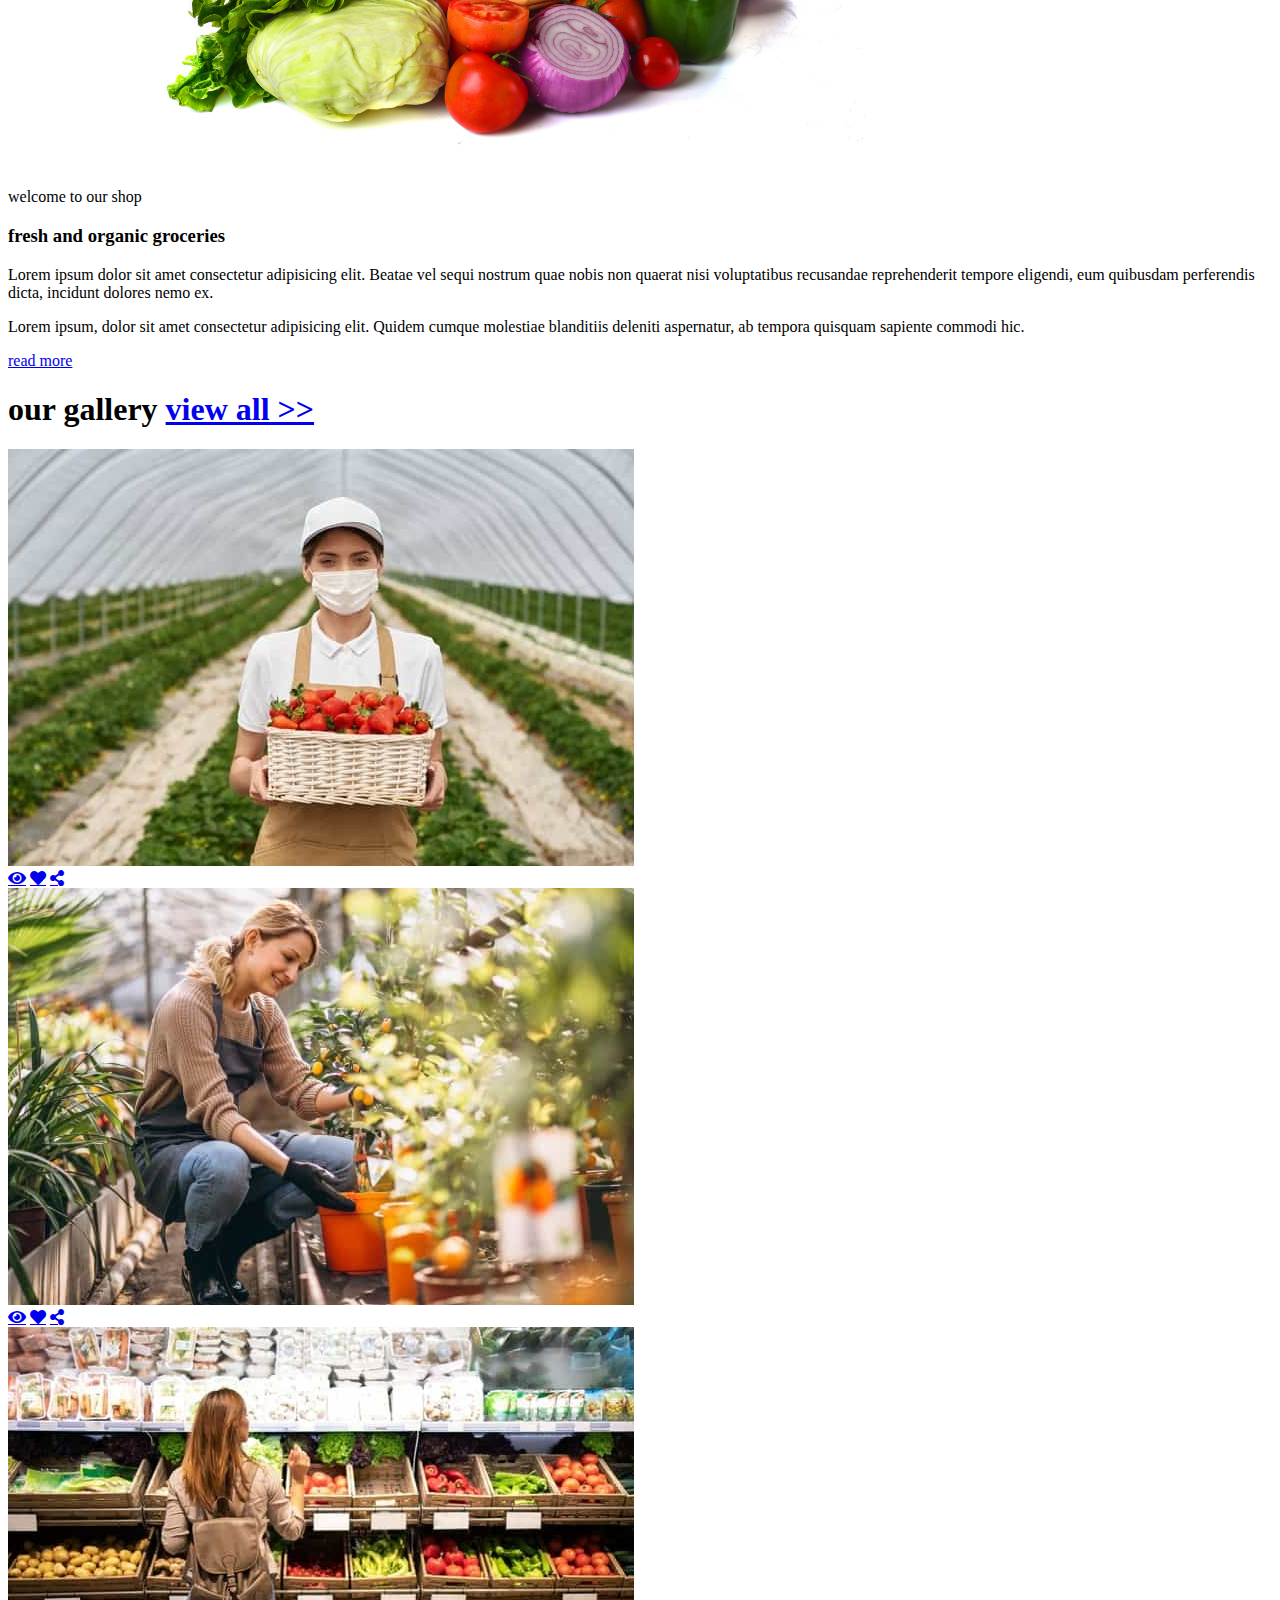
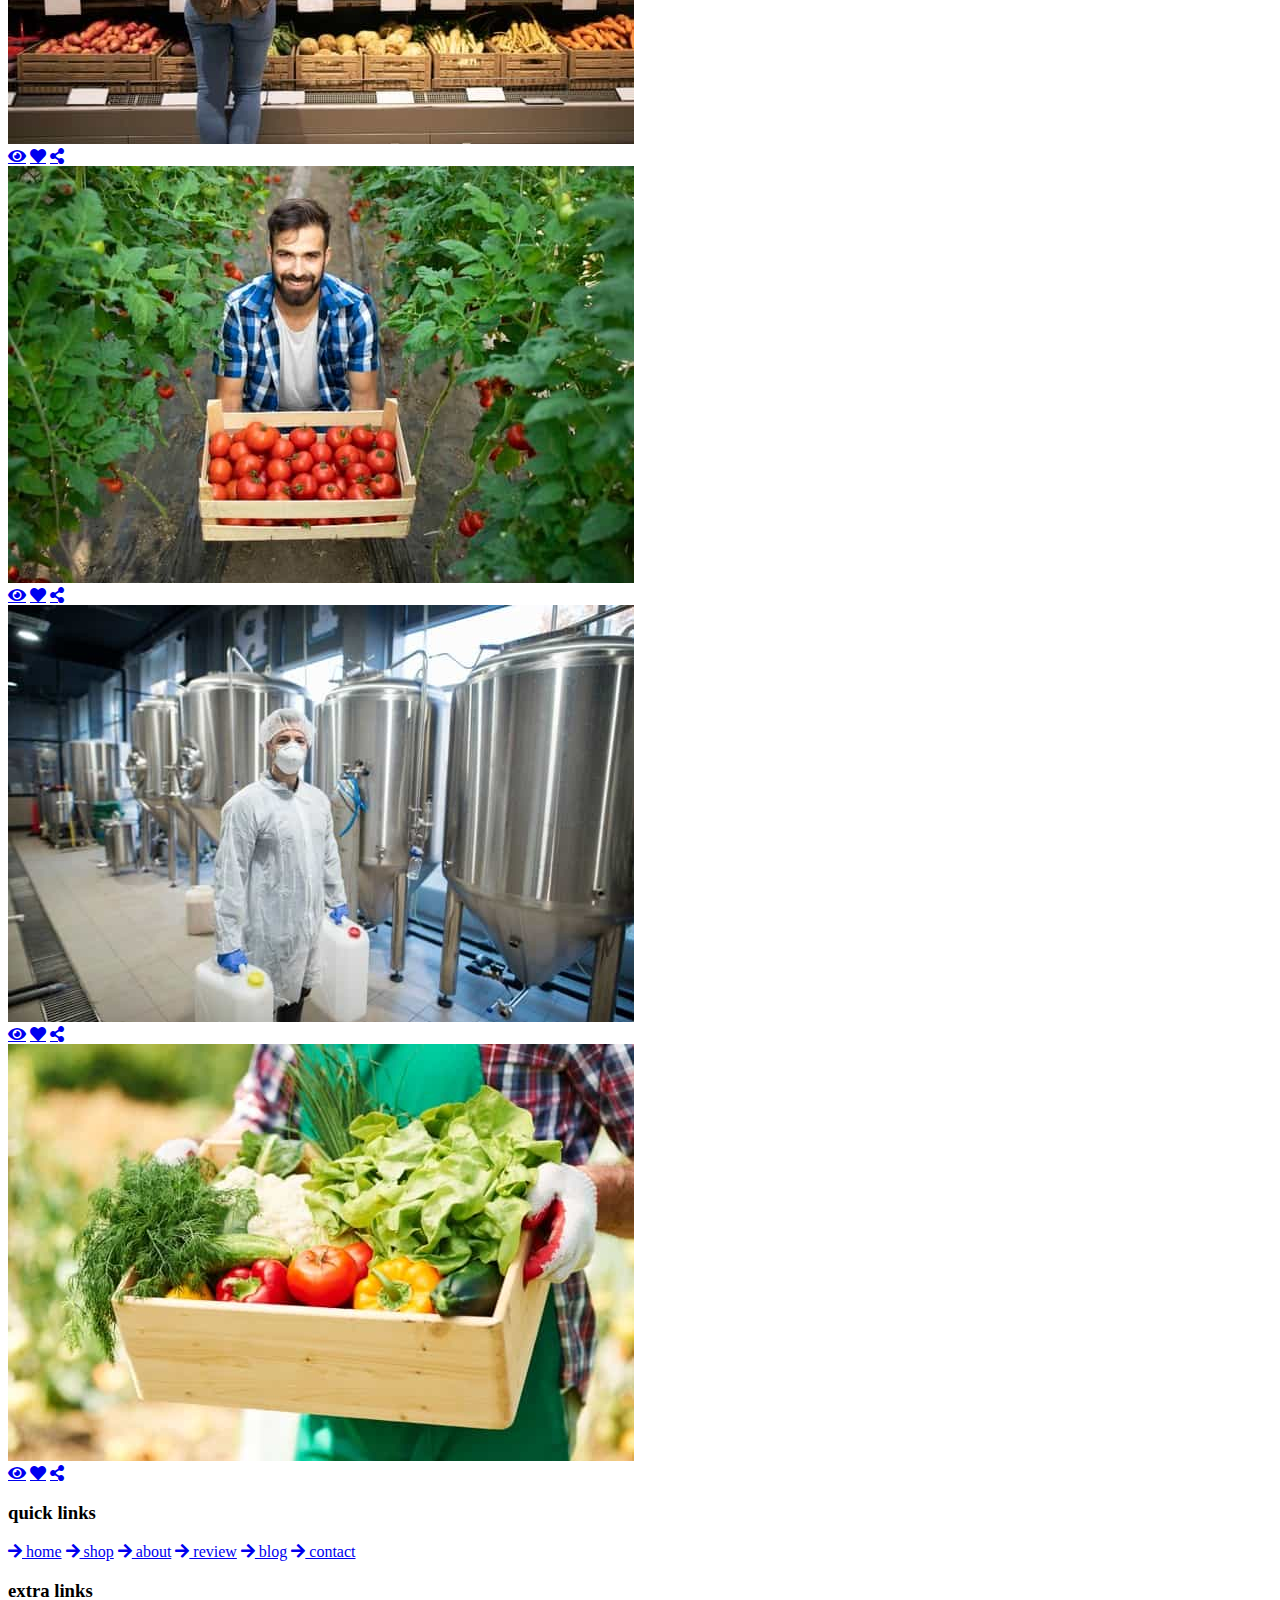
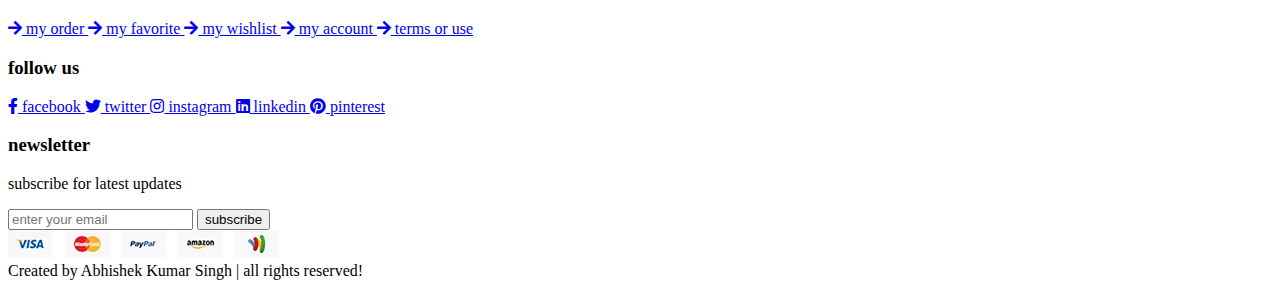
==== commit a8b63d65: "Update about.html" ====
--- a/about.html
+++ b/about.html
@@ -10,7 +10,7 @@
     <link rel="stylesheet" href="https://cdnjs.cloudflare.com/ajax/libs/font-awesome/5.15.4/css/all.min.css">
 
     <!-- custom css file link  -->
-    <link rel="stylesheet" href="style.css">
+    <link rel="stylesheet" href="CSS/style.css">
 
 </head>
 <body>
@@ -263,7 +263,7 @@
 
 
 <!-- custom css file link  -->
-<script src="script.js"></script>
+<script src="js/script.js"></script>
 
 </body>
 </html>
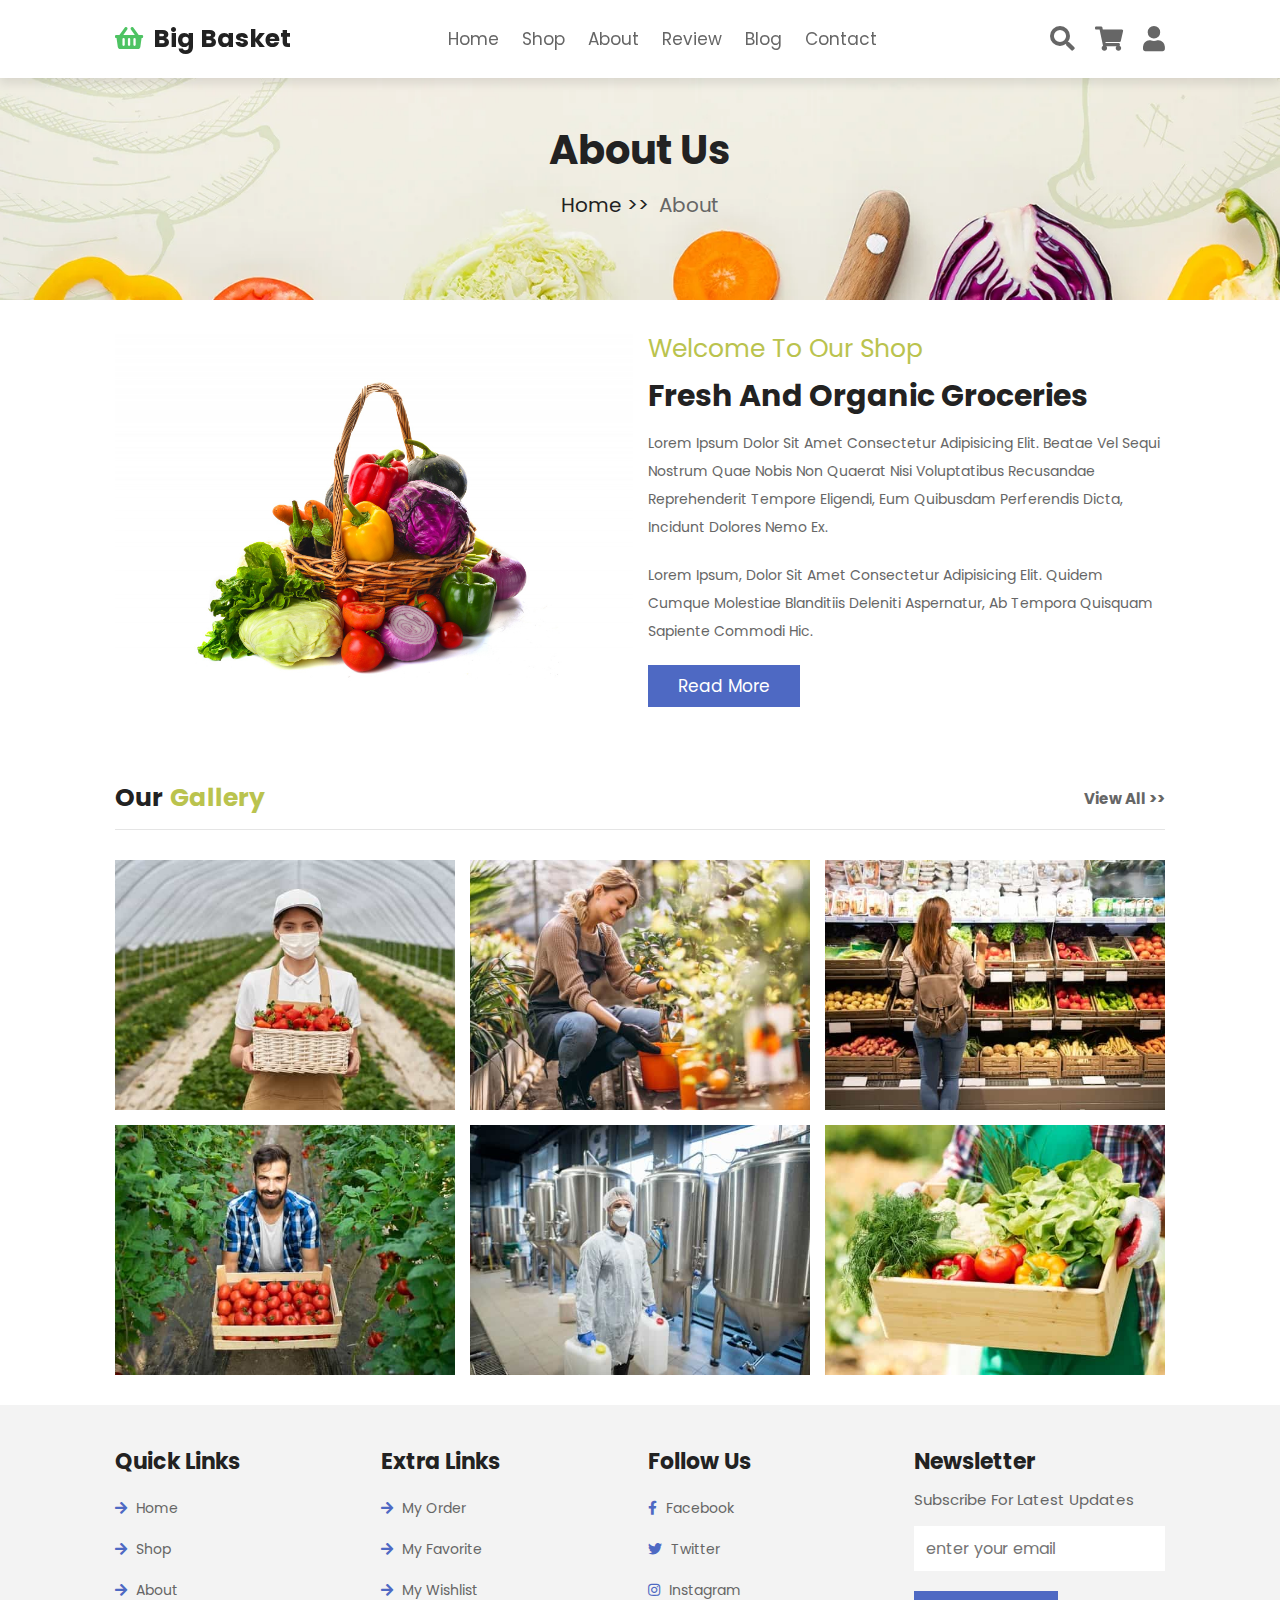
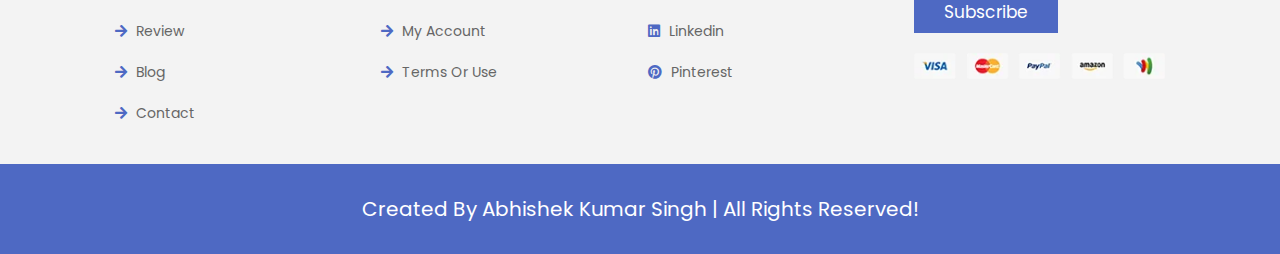
==== commit 567cedb9: "Update about.html" ====
--- a/about.html
+++ b/about.html
@@ -10,7 +10,7 @@
     <link rel="stylesheet" href="https://cdnjs.cloudflare.com/ajax/libs/font-awesome/5.15.4/css/all.min.css">
 
     <!-- custom css file link  -->
-    <link rel="stylesheet" href="CSS/style.css">
+    <link rel="stylesheet" href="css/style.css">
 
 </head>
 <body>
--- a/css/style.css
+++ b/css/style.css
@@ -0,0 +1,1123 @@
+@import url("https://fonts.googleapis.com/css2?family=Poppins:wght@100;300;400;500;600&display=swap");
+* {
+  font-family: 'Poppins', sans-serif;
+  margin: 0;
+  padding: 0;
+  -webkit-box-sizing: border-box;
+          box-sizing: border-box;
+  outline: none;
+  border: none;
+  text-decoration: none;
+  text-transform: capitalize;
+  -webkit-transition: .2s linear;
+  transition: .2s linear;
+}
+
+html {
+  font-size: 62.5%;
+  overflow-x: hidden;
+  scroll-behavior: smooth;
+}
+
+section {
+  padding: 3rem 9%;
+}
+
+.heading {
+  background: url(../image/heading-bg.jpg) no-repeat;
+  background-size: cover;
+  background-position: center;
+  text-align: center;
+  padding-top: 12rem;
+  padding-bottom: 8rem;
+}
+
+.heading h1 {
+  color: #222;
+  font-size: 4rem;
+}
+
+.heading p {
+  padding-top: 1rem;
+  font-size: 2rem;
+  color: #666;
+}
+
+.heading p a {
+  color: #222;
+  padding-right: .5rem;
+}
+
+.heading p a:hover {
+  color:#bac34e;
+}
+
+.title {
+  display: -webkit-box;
+  display: -ms-flexbox;
+  display: flex;
+  -webkit-box-align: center;
+      -ms-flex-align: center;
+          align-items: center;
+  font-size: 2.5rem;
+  margin-bottom: 3rem;
+  padding: 1.2rem 0;
+  border-bottom: 0.1rem solid rgba(0, 0, 0, 0.1);
+  color: #222;
+}
+
+.title span {
+  color: #bac34e;
+  padding-left: .7rem;
+}
+
+.title a {
+  margin-left: auto;
+  color: #666;
+  font-size: 1.5rem;
+}
+
+.title a:hover {
+  color: #bac34e;
+}
+
+.btn {
+  margin-top: 1rem;
+  display: inline-block;
+  padding: .8rem 3rem;
+  background:#4e69c3;
+  color: #fff;
+  font-size: 1.7rem;
+  cursor: pointer;
+}
+
+.btn:hover {
+  background: #222;
+}
+
+.header {
+  position: fixed;
+  top: 0;
+  left: 0;
+  right: 0;
+  z-index: 1000;
+  background: #fff;
+  -webkit-box-shadow: 0 0.5rem 1rem rgba(0, 0, 0, 0.1);
+          box-shadow: 0 0.5rem 1rem rgba(0, 0, 0, 0.1);
+  display: -webkit-box;
+  display: -ms-flexbox;
+  display: flex;
+  -webkit-box-align: center;
+      -ms-flex-align: center;
+          align-items: center;
+  -webkit-box-pack: justify;
+      -ms-flex-pack: justify;
+          justify-content: space-between;
+  padding: 2rem 9%;
+}
+
+.header .logo {
+  font-size: 2.5rem;
+  font-weight: bolder;
+  color: #222;
+}
+
+.header .logo i {
+  color: #4ec363;
+  padding-right: .5rem;
+}
+
+.header .navbar a {
+  font-size: 1.7rem;
+  color: #666;
+  margin: 0 1rem;
+}
+
+.header .navbar a:hover {
+  color:#4e69c3;
+}
+
+.header .icons div {
+  font-size: 2.5rem;
+  margin-left: 1.7rem;
+  cursor: pointer;
+  color: #666;
+}
+
+.header .icons div:hover {
+  color:#4e69c3;
+}
+
+.header .search-form {
+  position: absolute;
+  top: -115%;
+  right: 2rem;
+  width: 50rem;
+  border-radius: .5rem;
+  display: -webkit-box;
+  display: -ms-flexbox;
+  display: flex;
+  -webkit-box-align: center;
+      -ms-flex-align: center;
+          align-items: center;
+  height: 5.5rem;
+  -webkit-box-shadow: 0 0.5rem 1rem rgba(0, 0, 0, 0.1);
+          box-shadow: 0 0.5rem 1rem rgba(0, 0, 0, 0.1);
+  background: #fff;
+}
+
+.header .search-form.active {
+  top: 115%;
+}
+
+.header .search-form input {
+  height: 100%;
+  width: 100%;
+  padding: 0 1.2rem;
+  font-size: 1.6rem;
+  color: #222;
+  text-transform: none;
+}
+
+.header .search-form label {
+  font-size: 2.5rem;
+  margin-right: 1.7rem;
+  cursor: pointer;
+  color: #666;
+}
+
+.header .search-form label:hover {
+  color: #bac34e;
+}
+
+.header .shopping-cart {
+  position: absolute;
+  top: 115%;
+  right: -105%;
+  background: #fff;
+  border-radius: .5rem;
+  -webkit-box-shadow: 0 0.5rem 1rem rgba(0, 0, 0, 0.1);
+          box-shadow: 0 0.5rem 1rem rgba(0, 0, 0, 0.1);
+  width: 35rem;
+  padding: 2rem;
+}
+
+.header .shopping-cart.active {
+  right: 2rem;
+  -webkit-transition: .4s linear;
+  transition: .4s linear;
+}
+
+.header .shopping-cart .box {
+  display: -webkit-box;
+  display: -ms-flexbox;
+  display: flex;
+  -webkit-box-align: center;
+      -ms-flex-align: center;
+          align-items: center;
+  gap: 1.5rem;
+  margin-bottom: 1.5rem;
+  position: relative;
+}
+
+.header .shopping-cart .box .fa-times {
+  position: absolute;
+  top: 50%;
+  right: 2rem;
+  -webkit-transform: translateY(-50%);
+          transform: translateY(-50%);
+  font-size: 2rem;
+  color: #666;
+  cursor: pointer;
+}
+
+.header .shopping-cart .box .fa-times:hover {
+  color: #bac34e;
+}
+
+.header .shopping-cart .box img {
+  height: 10rem;
+}
+
+.header .shopping-cart .box .content h3 {
+  font-size: 1.7rem;
+  padding-bottom: .5rem;
+  color: #222;
+}
+
+.header .shopping-cart .box .content span {
+  font-size: 1.5rem;
+  color: #666;
+}
+
+.header .shopping-cart .box .content span.multiply {
+  margin: 0 .5rem;
+}
+
+.header .shopping-cart .total {
+  color: #666;
+  text-align: center;
+  font-size: 2.2rem;
+}
+
+.header .shopping-cart .total span {
+  color: #222;
+}
+
+.header .shopping-cart .btn {
+  text-align: center;
+  width: 100%;
+}
+
+.header .login-form {
+  position: absolute;
+  top: 115%;
+  right: -105%;
+  background: #fff;
+  border-radius: .5rem;
+  -webkit-box-shadow: 0 0.5rem 1rem rgba(0, 0, 0, 0.1);
+          box-shadow: 0 0.5rem 1rem rgba(0, 0, 0, 0.1);
+  width: 35rem;
+  padding: 2rem;
+}
+
+.header .login-form.active {
+  right: 2rem;
+  -webkit-transition: .4s linear;
+  transition: .4s linear;
+}
+
+.header .login-form h3 {
+  color: #222;
+  text-transform: uppercase;
+  font-size: 2.2rem;
+  text-align: center;
+  margin-bottom: .7rem;
+}
+
+.header .login-form .box {
+  margin: .7rem 0;
+  border: 0.1rem solid rgba(0, 0, 0, 0.1);
+  padding: 1rem 1.2rem;
+  font-size: 1.5rem;
+  color: #222;
+  text-transform: none;
+  width: 100%;
+}
+
+.header .login-form .remember {
+  display: -webkit-box;
+  display: -ms-flexbox;
+  display: flex;
+  -webkit-box-align: center;
+      -ms-flex-align: center;
+          align-items: center;
+  gap: .5rem;
+  margin: .7rem 0;
+}
+
+.header .login-form .remember label {
+  font-size: 1.5rem;
+  color: #666;
+  cursor: pointer;
+}
+
+.header .login-form .btn {
+  margin: 1rem 0;
+  width: 100%;
+  text-align: center;
+}
+
+.header .login-form p {
+  color: #666;
+  padding-top: .7rem;
+  font-size: 1.4rem;
+}
+
+.header .login-form p a {
+  color: #bac34e;
+}
+
+.header .login-form p a:hover {
+  text-decoration: underline;
+}
+
+#menu-btn {
+  display: none;
+}
+
+@-webkit-keyframes fadeLeft {
+  0% {
+    -webkit-transform: translateX(-5rem);
+            transform: translateX(-5rem);
+    opacity: 0;
+  }
+}
+
+@keyframes fadeLeft {
+  0% {
+    -webkit-transform: translateX(-5rem);
+            transform: translateX(-5rem);
+    opacity: 0;
+  }
+}
+
+@-webkit-keyframes fadeUp {
+  0% {
+    -webkit-transform: scale(0.5);
+            transform: scale(0.5);
+    opacity: 0;
+  }
+}
+
+@keyframes fadeUp {
+  0% {
+    -webkit-transform: scale(0.5);
+            transform: scale(0.5);
+    opacity: 0;
+  }
+}
+
+.home {
+  padding-top: 14rem;
+  background: url(../image/home-bg.jpg) no-repeat;
+  background-size: cover;
+  background-position: center;
+  position: relative;
+  background-attachment: fixed;
+}
+
+.home .slides-container .slide {
+  display: -webkit-box;
+  display: -ms-flexbox;
+  display: flex;
+  -webkit-box-align: center;
+      -ms-flex-align: center;
+          align-items: center;
+  -ms-flex-wrap: wrap;
+      flex-wrap: wrap;
+  gap: 1.5rem;
+  display: none;
+}
+
+.home .slides-container .slide.active {
+  display: -webkit-box;
+  display: -ms-flexbox;
+  display: flex;
+}
+
+.home .slides-container .slide .content {
+  -webkit-box-flex: 1;
+      -ms-flex: 1 1 40rem;
+          flex: 1 1 40rem;
+  -webkit-animation: fadeLeft .4s linear .4s backwards;
+          animation: fadeLeft .4s linear .4s backwards;
+}
+
+.home .slides-container .slide .content span {
+  color: #666;
+  font-size: 2.5rem;
+}
+
+.home .slides-container .slide .content h3 {
+  font-size: 6rem;
+  color: #222;
+  padding: .5rem 0;
+}
+
+.home .slides-container .slide .image {
+  -webkit-box-flex: 1;
+      -ms-flex: 1 1 40rem;
+          flex: 1 1 40rem;
+  margin: 3rem 0;
+}
+
+.home .slides-container .slide .image img {
+  width: 100%;
+  -webkit-animation: fadeUp .4s linear;
+          animation: fadeUp .4s linear;
+}
+
+.home #next-slide,
+.home #prev-slide {
+  position: absolute;
+  top: 50%;
+  -webkit-transform: translateY(-50%);
+          transform: translateY(-50%);
+  height: 5rem;
+  width: 5rem;
+  line-height: 5rem;
+  -webkit-box-shadow: 0 0.5rem 1rem rgba(0, 0, 0, 0.1);
+          box-shadow: 0 0.5rem 1rem rgba(0, 0, 0, 0.1);
+  text-align: center;
+  background: #fff;
+  font-size: 3rem;
+  color: #222;
+  cursor: pointer;
+}
+
+.home #next-slide:hover,
+.home #prev-slide:hover {
+  background: #bac34e;
+  color: #fff;
+}
+
+.home #prev-slide {
+  left: 2rem;
+}
+
+.home #next-slide {
+  right: 2rem;
+}
+
+.banner-container {
+  display: -ms-grid;
+  display: grid;
+  -ms-grid-columns: (minmax(32rem, 1fr))[auto-fit];
+      grid-template-columns: repeat(auto-fit, minmax(32rem, 1fr));
+  gap: 1.5rem;
+}
+
+.banner-container .banner {
+  position: relative;
+  height: 25rem;
+  overflow: hidden;
+}
+
+.banner-container .banner:hover img {
+  -webkit-transform: scale(1.2);
+          transform: scale(1.2);
+}
+
+.banner-container .banner img {
+  height: 100%;
+  width: 100%;
+  -o-object-fit: cover;
+     object-fit: cover;
+}
+
+.banner-container .banner .content {
+  position: absolute;
+  top: 50%;
+  left: 2rem;
+  -webkit-transform: translateY(-50%);
+          transform: translateY(-50%);
+}
+
+.banner-container .banner .content span {
+  color: #666;
+  font-size: 1.5rem;
+}
+
+.banner-container .banner .content h3 {
+  font-size: 2rem;
+  padding-top: .5rem;
+  color: #222;
+}
+
+.banner-container .banner .content .btn {
+  padding: .8rem 2.5rem;
+}
+
+.category .box-container {
+  display: -ms-grid;
+  display: grid;
+  -ms-grid-columns: (minmax(16rem, 1fr))[auto-fit];
+      grid-template-columns: repeat(auto-fit, minmax(16rem, 1fr));
+  gap: 1.5rem;
+  padding: 4rem 0;
+}
+
+.category .box-container .box {
+  text-align: center;
+}
+
+.category .box-container .box img {
+  height: 15rem;
+}
+
+.category .box-container .box h3 {
+  font-size: 2rem;
+  margin: 1rem 0;
+  color: #666;
+}
+
+.category .box-container .box:hover h3 {
+  color: #bac34e;
+}
+
+.products .box-container {
+  display: -ms-grid;
+  display: grid;
+  -ms-grid-columns: (minmax(25rem, 1fr))[auto-fit];
+      grid-template-columns: repeat(auto-fit, minmax(25rem, 1fr));
+  gap: 1.5rem;
+}
+
+.products .box-container .box {
+  position: relative;
+  background: #f3f3f3;
+  text-align: center;
+  overflow: hidden;
+}
+
+.products .box-container .box:hover .icons {
+  top: 0;
+}
+
+.products .box-container .box .icons {
+  position: absolute;
+  top: -105%;
+  left: 0;
+  height: 30rem;
+  width: 100%;
+  display: -webkit-box;
+  display: -ms-flexbox;
+  display: flex;
+  -webkit-box-align: center;
+      -ms-flex-align: center;
+          align-items: center;
+  -webkit-box-pack: center;
+      -ms-flex-pack: center;
+          justify-content: center;
+  background: rgba(243, 243, 243, 0.8);
+  gap: 1rem;
+}
+
+.products .box-container .box .icons a {
+  font-size: 2rem;
+  height: 5rem;
+  width: 5rem;
+  line-height: 5rem;
+  background: #fff;
+  -webkit-box-shadow: 0 0.5rem 1rem rgba(0, 0, 0, 0.1);
+          box-shadow: 0 0.5rem 1rem rgba(0, 0, 0, 0.1);
+  color: #666;
+}
+
+.products .box-container .box .icons a:hover {
+  background: #bac34e;
+  color: #fff;
+}
+
+.products .box-container .box .image {
+  height: 30rem;
+  width: 100%;
+  overflow: hidden;
+}
+
+.products .box-container .box .image img {
+  height: 100%;
+  width: 100%;
+  -o-object-fit: cover;
+     object-fit: cover;
+}
+
+.products .box-container .box .content {
+  padding: 1.5rem;
+}
+
+.products .box-container .box .content h3 {
+  font-size: 2rem;
+  color: #222;
+}
+
+.products .box-container .box .content .price {
+  font-size: 2rem;
+  color: #222;
+  padding: 1rem 0;
+}
+
+.products .box-container .box .content .stars i {
+  font-size: 1.7rem;
+  color: #bac34e;
+}
+
+.about {
+  display: -webkit-box;
+  display: -ms-flexbox;
+  display: flex;
+  -webkit-box-align: center;
+      -ms-flex-align: center;
+          align-items: center;
+  -ms-flex-wrap: wrap;
+      flex-wrap: wrap;
+  gap: 1.5rem;
+}
+
+.about .image {
+  -webkit-box-flex: 1;
+      -ms-flex: 1 1 40rem;
+          flex: 1 1 40rem;
+}
+
+.about .image img {
+  width: 100%;
+}
+
+.about .content {
+  -webkit-box-flex: 1;
+      -ms-flex: 1 1 40rem;
+          flex: 1 1 40rem;
+}
+
+.about .content span {
+  color: #bac34e;
+  font-size: 2.5rem;
+}
+
+.about .content h3 {
+  color: #222;
+  font-size: 3rem;
+  padding-top: .5rem;
+}
+
+.about .content p {
+  color: #666;
+  font-size: 1.4rem;
+  line-height: 2;
+  padding: 1rem 0;
+}
+
+.gallery .box-container {
+  display: -ms-grid;
+  display: grid;
+  -ms-grid-columns: (minmax(30rem, 1fr))[auto-fit];
+      grid-template-columns: repeat(auto-fit, minmax(30rem, 1fr));
+  gap: 1.5rem;
+}
+
+.gallery .box-container .box {
+  height: 25rem;
+  overflow: hidden;
+  position: relative;
+}
+
+.gallery .box-container .box img {
+  height: 100%;
+  width: 100%;
+  -o-object-fit: cover;
+     object-fit: cover;
+}
+
+.gallery .box-container .box:hover img {
+  -webkit-transform: scale(1.2);
+          transform: scale(1.2);
+}
+
+.gallery .box-container .box:hover .icons {
+  bottom: 0;
+}
+
+.gallery .box-container .box .icons {
+  text-align: center;
+  background: rgba(0, 0, 0, 0.7);
+  padding: 1.5rem 0;
+  position: absolute;
+  bottom: -6rem;
+  left: 0;
+  right: 0;
+  z-index: 10;
+}
+
+.gallery .box-container .box .icons a {
+  font-size: 2.5rem;
+  color: #fff;
+  margin: 0 1.5rem;
+}
+
+.gallery .box-container .box .icons a:hover {
+  color: #bac34e;
+}
+
+.info-container {
+  display: -ms-grid;
+  display: grid;
+  -ms-grid-columns: (minmax(27rem, 1fr))[auto-fit];
+      grid-template-columns: repeat(auto-fit, minmax(27rem, 1fr));
+  gap: 1.5rem;
+}
+
+.info-container .info {
+  display: -webkit-box;
+  display: -ms-flexbox;
+  display: flex;
+  -webkit-box-align: center;
+      -ms-flex-align: center;
+          align-items: center;
+  gap: 1.5rem;
+  padding: 2rem 0;
+}
+
+.info-container .info img {
+  height: 7rem;
+}
+
+.info-container .info .content h3 {
+  font-size: 2rem;
+  color: #222;
+  padding-bottom: .5rem;
+}
+
+.info-container .info .content span {
+  font-size: 1.5rem;
+  color: #666;
+}
+
+.review {
+  display: -ms-grid;
+  display: grid;
+  -ms-grid-columns: (minmax(30rem, 1fr))[auto-fit];
+      grid-template-columns: repeat(auto-fit, minmax(30rem, 1fr));
+  gap: 1.5rem;
+}
+
+.review .box {
+  padding: 2rem;
+  border: 0.1rem solid rgba(0, 0, 0, 0.1);
+}
+
+.review .box .user {
+  display: -webkit-box;
+  display: -ms-flexbox;
+  display: flex;
+  -webkit-box-align: center;
+      -ms-flex-align: center;
+          align-items: center;
+  gap: 1.5rem;
+  margin-bottom: 1.5rem;
+}
+
+.review .box .user img {
+  height: 7rem;
+  width: 7rem;
+  border-radius: 50%;
+}
+
+.review .box .user h3 {
+  font-size: 2.2rem;
+  color: #222;
+}
+
+.review .box .user span {
+  font-size: 1.4rem;
+  color: #bac34e;
+}
+
+.review .box p {
+  font-size: 1.4rem;
+  color: #666;
+  line-height: 2;
+}
+
+.blogs .box-container {
+  display: -ms-grid;
+  display: grid;
+  -ms-grid-columns: (minmax(30rem, 1fr))[auto-fit];
+      grid-template-columns: repeat(auto-fit, minmax(30rem, 1fr));
+  gap: 1.5rem;
+}
+
+.blogs .box-container .box {
+  border: 0.1rem solid rgba(0, 0, 0, 0.1);
+}
+
+.blogs .box-container .box:hover .image img {
+  -webkit-transform: scale(1.2);
+          transform: scale(1.2);
+}
+
+.blogs .box-container .box .image {
+  height: 25rem;
+  width: 100%;
+  overflow: hidden;
+}
+
+.blogs .box-container .box .image img {
+  height: 100%;
+  width: 100%;
+  -o-object-fit: cover;
+     object-fit: cover;
+}
+
+.blogs .box-container .box .content {
+  padding: 2rem 1.5rem;
+}
+
+.blogs .box-container .box .content .icons {
+  border-bottom: 0.1rem solid rgba(0, 0, 0, 0.1);
+  padding-bottom: 1.7rem;
+  margin-bottom: 1.7rem;
+  display: -webkit-box;
+  display: -ms-flexbox;
+  display: flex;
+  -webkit-box-align: center;
+      -ms-flex-align: center;
+          align-items: center;
+  -webkit-box-pack: justify;
+      -ms-flex-pack: justify;
+          justify-content: space-between;
+}
+
+.blogs .box-container .box .content .icons a {
+  font-size: 1.4rem;
+  color: #666;
+}
+
+.blogs .box-container .box .content .icons a:hover {
+  color: #bac34e;
+}
+
+.blogs .box-container .box .content .icons a i {
+  color: #bac34e;
+  padding-right: .5rem;
+}
+
+.blogs .box-container .box .content h3 {
+  font-size: 2.2rem;
+  color: #222;
+}
+
+.blogs .box-container .box .content p {
+  font-size: 1.4rem;
+  color: #666;
+  line-height: 2;
+  padding: 1rem 0;
+}
+
+.contact .icons-container {
+  display: -ms-grid;
+  display: grid;
+  -ms-grid-columns: (minmax(29rem, 1fr))[auto-fit];
+      grid-template-columns: repeat(auto-fit, minmax(29rem, 1fr));
+  gap: 1.5rem;
+}
+
+.contact .icons-container .icons {
+  text-align: center;
+  border: 0.1rem solid rgba(0, 0, 0, 0.1);
+  padding: 2rem;
+}
+
+.contact .icons-container .icons i {
+  height: 6rem;
+  width: 6rem;
+  line-height: 6rem;
+  font-size: 2.5rem;
+  background: #bac34e;
+  color: #fff;
+  border-radius: 50%;
+}
+
+.contact .icons-container .icons h3 {
+  color: #222;
+  font-size: 2rem;
+  padding: 1rem 0;
+}
+
+.contact .icons-container .icons p {
+  color: #666;
+  font-size: 1.5rem;
+  line-height: 2;
+}
+
+.contact .row {
+  display: -webkit-box;
+  display: -ms-flexbox;
+  display: flex;
+  -ms-flex-wrap: wrap;
+      flex-wrap: wrap;
+  gap: 1.5rem;
+  margin-top: 2rem;
+}
+
+.contact .row form {
+  padding: 2rem;
+  border: 0.1rem solid rgba(0, 0, 0, 0.1);
+  -webkit-box-flex: 1;
+      -ms-flex: 1 1 40rem;
+          flex: 1 1 40rem;
+}
+
+.contact .row form h3 {
+  font-size: 2.5rem;
+  padding-bottom: 1rem;
+  color: #222;
+}
+
+.contact .row form .inputBox {
+  display: -webkit-box;
+  display: -ms-flexbox;
+  display: flex;
+  -webkit-box-pack: justify;
+      -ms-flex-pack: justify;
+          justify-content: space-between;
+  -ms-flex-wrap: wrap;
+      flex-wrap: wrap;
+}
+
+.contact .row form .inputBox input {
+  width: 49%;
+}
+
+.contact .row form .inputBox .box,
+.contact .row form textarea {
+  padding: 1rem 1.2rem;
+  font-size: 1.6rem;
+  border: 0.1rem solid rgba(0, 0, 0, 0.1);
+  color: #222;
+  text-transform: none;
+  margin: .7rem 0;
+}
+
+.contact .row form textarea {
+  width: 100%;
+  height: 15rem;
+  resize: none;
+}
+
+.contact .row .map {
+  -webkit-box-flex: 1;
+      -ms-flex: 1 1 40rem;
+          flex: 1 1 40rem;
+  width: 100%;
+}
+
+.footer {
+  background: #f3f3f3;
+}
+
+.footer .box-container {
+  display: -ms-grid;
+  display: grid;
+  -ms-grid-columns: (minmax(25rem, 1fr))[auto-fit];
+      grid-template-columns: repeat(auto-fit, minmax(25rem, 1fr));
+  gap: 1.5rem;
+}
+
+.footer .box-container .box h3 {
+  font-size: 2.2rem;
+  color: #222;
+  padding: 1rem 0;
+}
+
+.footer .box-container .box p {
+  font-size: 1.5rem;
+  color: #666;
+  padding-bottom: .5rem;
+}
+
+.footer .box-container .box a {
+  font-size: 1.4rem;
+  color: #666;
+  padding: 1rem 0;
+  display: block;
+}
+
+.footer .box-container .box a:hover {
+  color:#4e69c3;
+}
+
+.footer .box-container .box a:hover i {
+  padding-right: 2rem;
+}
+
+.footer .box-container .box a i {
+  padding-right: .5rem;
+  color:#4e69c3;
+}
+
+.footer .box-container .box form input[type="email"] {
+  width: 100%;
+  padding: 1rem 1.2rem;
+  font-size: 1.6rem;
+  color: #222;
+  margin: 1rem 0;
+  text-transform: none;
+}
+
+.footer .box-container .box .payment {
+  width: 100%;
+  margin-top: 2rem;
+}
+
+.credit {
+  text-align: center;
+  background:#4e69c3;
+  color: #fff;
+  font-size: 2rem;
+}
+
+@media (max-width: 991px) {
+  html {
+    font-size: 55%;
+  }
+  .header {
+    padding: 2rem;
+  }
+  section {
+    padding: 3rem 2rem;
+  }
+  .home #next-slide,
+  .home #prev-slide {
+    -webkit-transform: translateY(0);
+            transform: translateY(0);
+    top: 88%;
+  }
+  .home #prev-slide {
+    left: auto;
+    right: 8rem;
+  }
+}
+
+@media (max-width: 768px) {
+  #menu-btn {
+    display: inline-block;
+  }
+  .header .search-form {
+    width: 100%;
+    right: 0;
+    border-radius: 0;
+  }
+  .header .search-form.active {
+    top: 99%;
+    border-top: 0.1rem solid rgba(0, 0, 0, 0.1);
+    border-bottom: 0.1rem solid rgba(0, 0, 0, 0.1);
+  }
+  .header .navbar {
+    position: absolute;
+    top: 99%;
+    left: 0;
+    right: 0;
+    background: #fff;
+    border-top: 0.1rem solid rgba(0, 0, 0, 0.1);
+    border-bottom: 0.1rem solid rgba(0, 0, 0, 0.1);
+    -webkit-clip-path: polygon(0 0, 100% 0, 100% 0, 0 0);
+            clip-path: polygon(0 0, 100% 0, 100% 0, 0 0);
+  }
+  .header .navbar.active {
+    -webkit-clip-path: polygon(0 0, 100% 0, 100% 100%, 0% 100%);
+            clip-path: polygon(0 0, 100% 0, 100% 100%, 0% 100%);
+  }
+  .header .navbar a {
+    margin: 1.5rem;
+    padding: 1.5rem;
+    background: #f3f3f3;
+    font-size: 2rem;
+    display: block;
+    border-radius: .5rem;
+  }
+}
+
+@media (max-width: 450px) {
+  html {
+    font-size: 50%;
+  }
+  .home .slides-container .slide .content h3 {
+    font-size: 5rem;
+  }
+  .contact .row form .inputBox input {
+    width: 100%;
+  }
+}
+/*# sourceMappingURL=style.css.map */